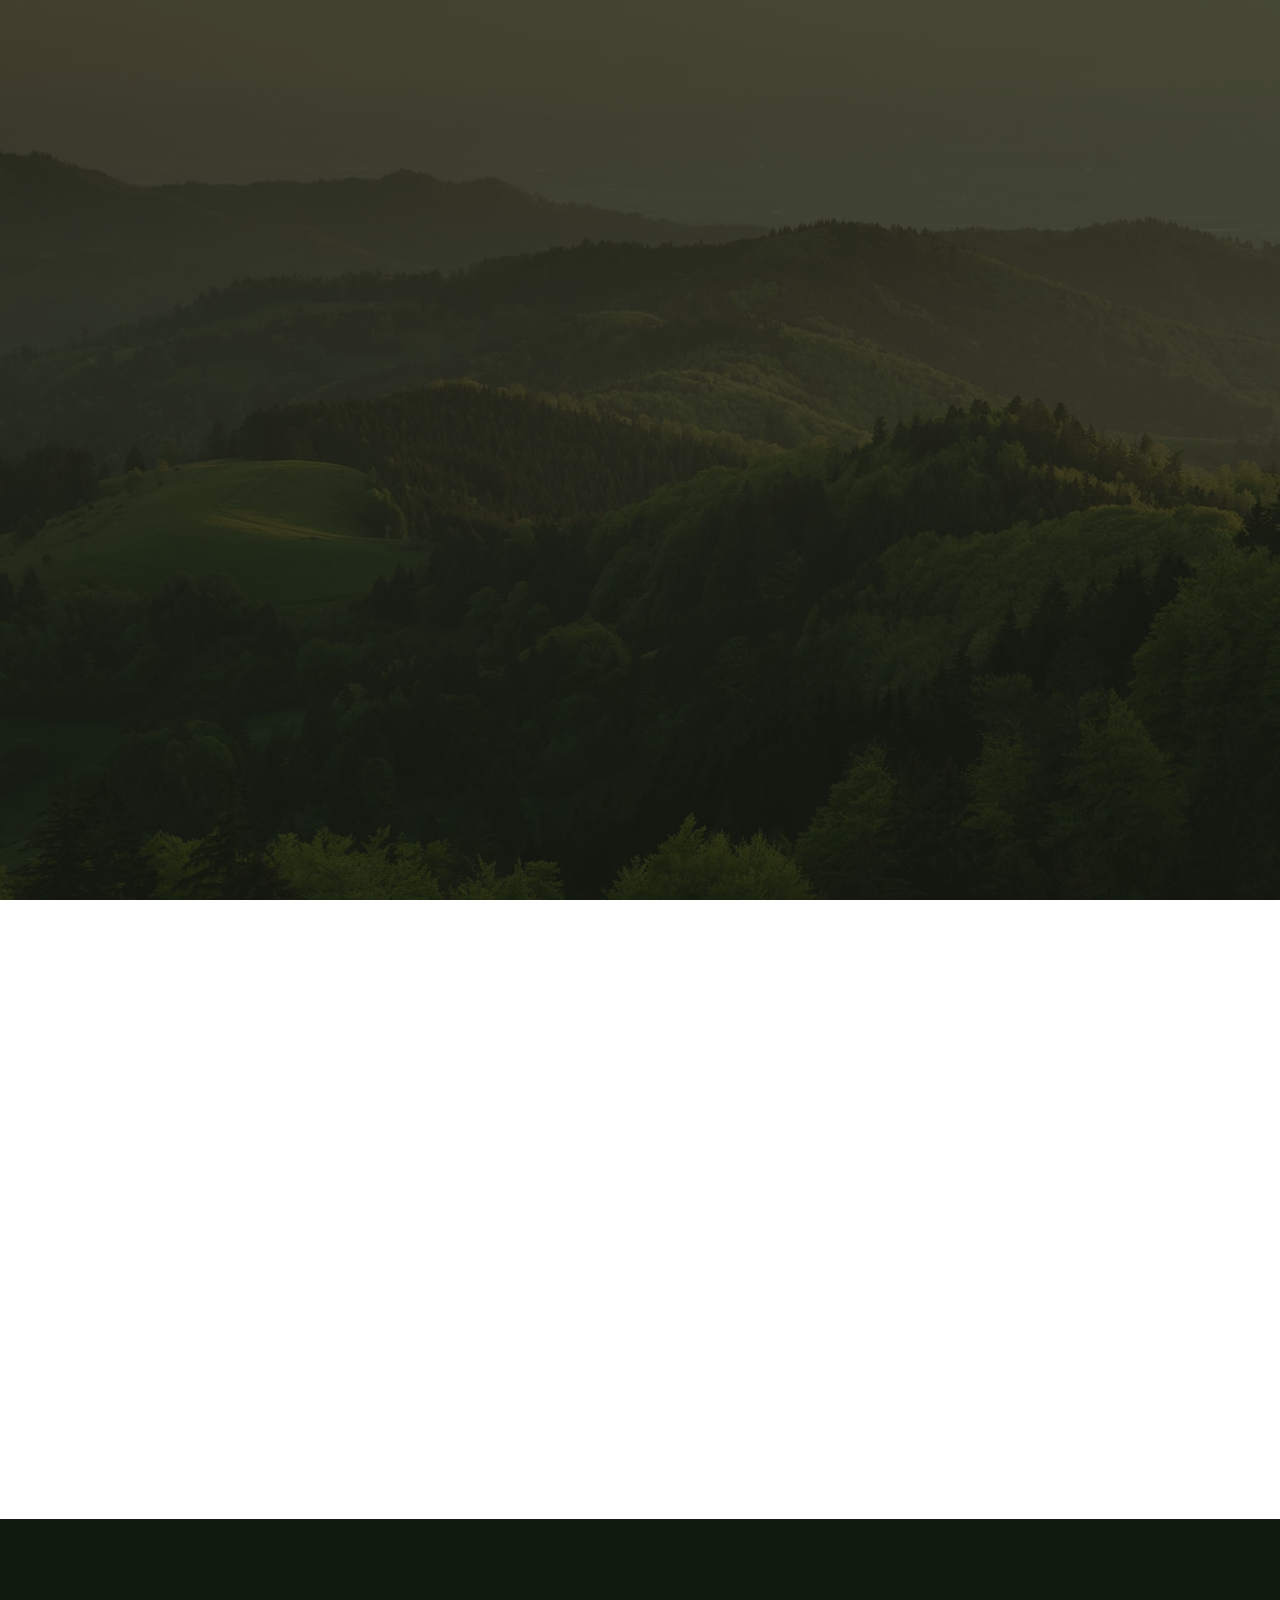
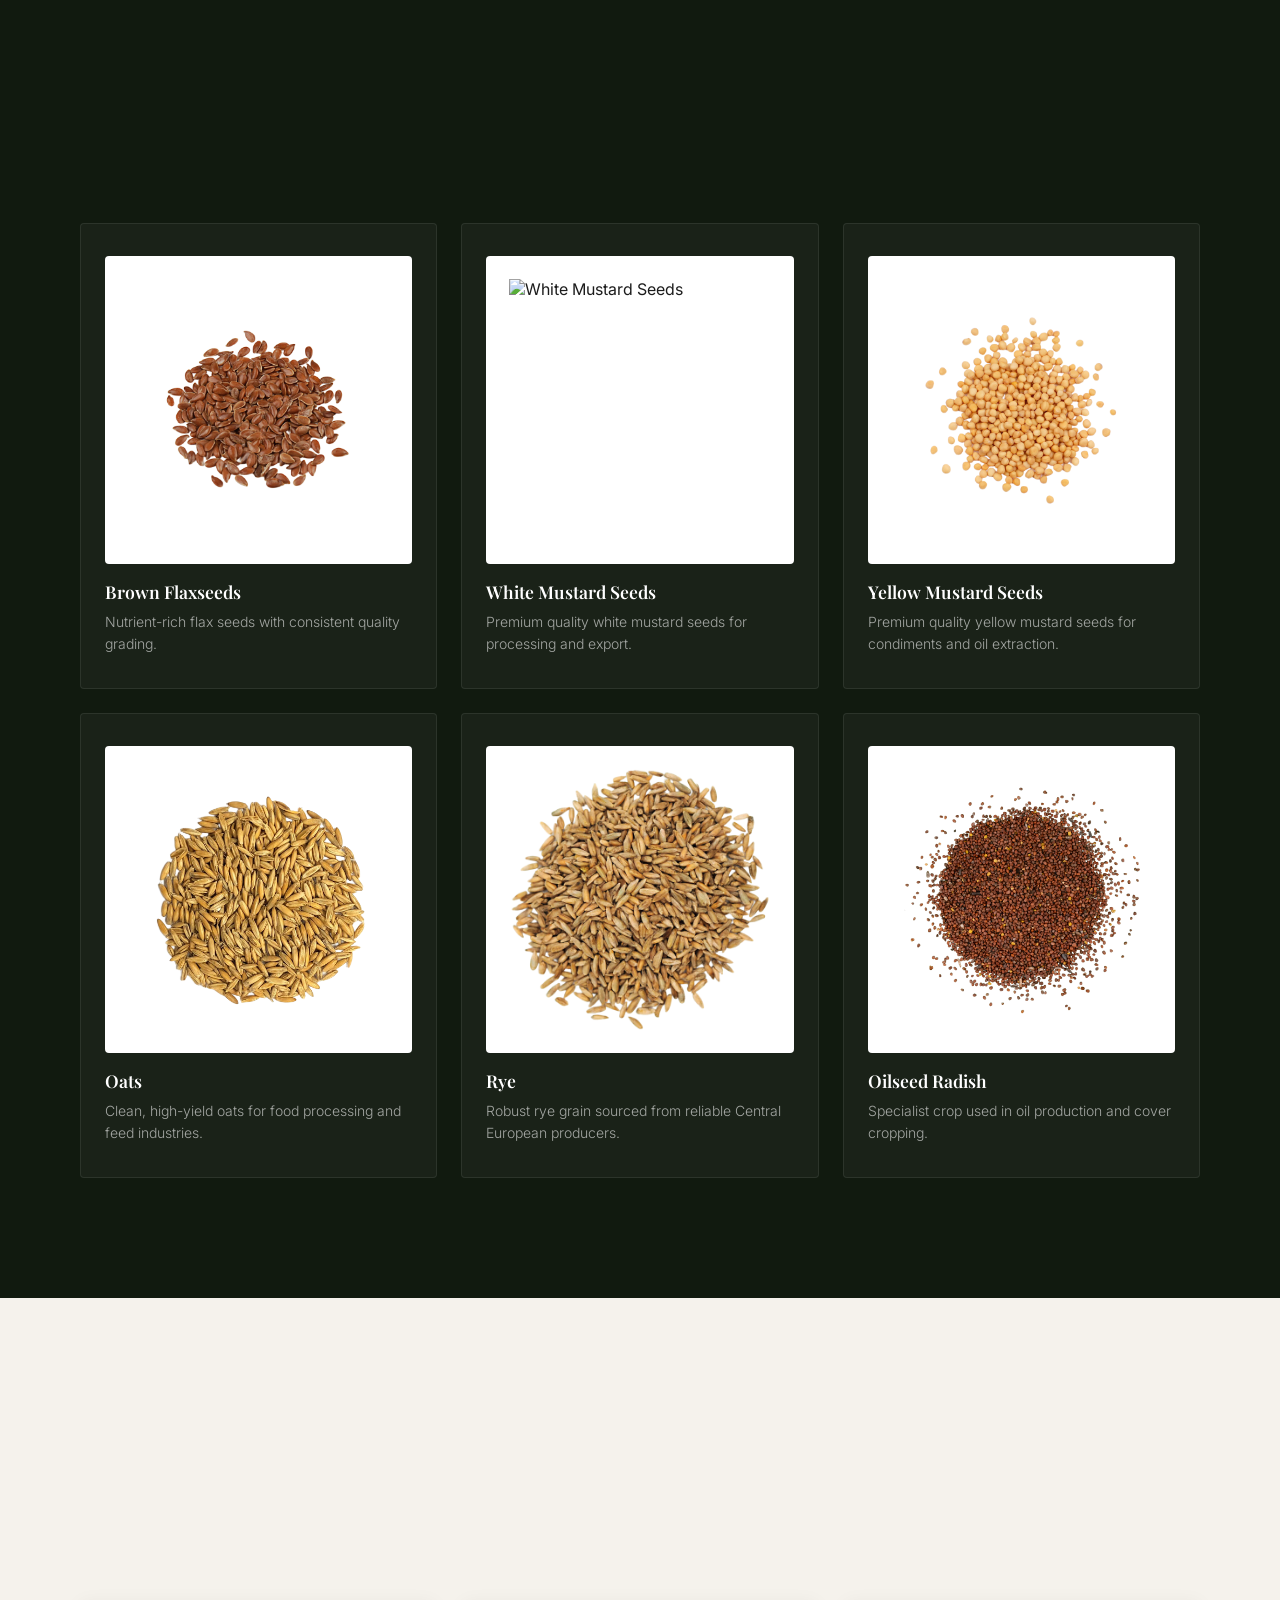
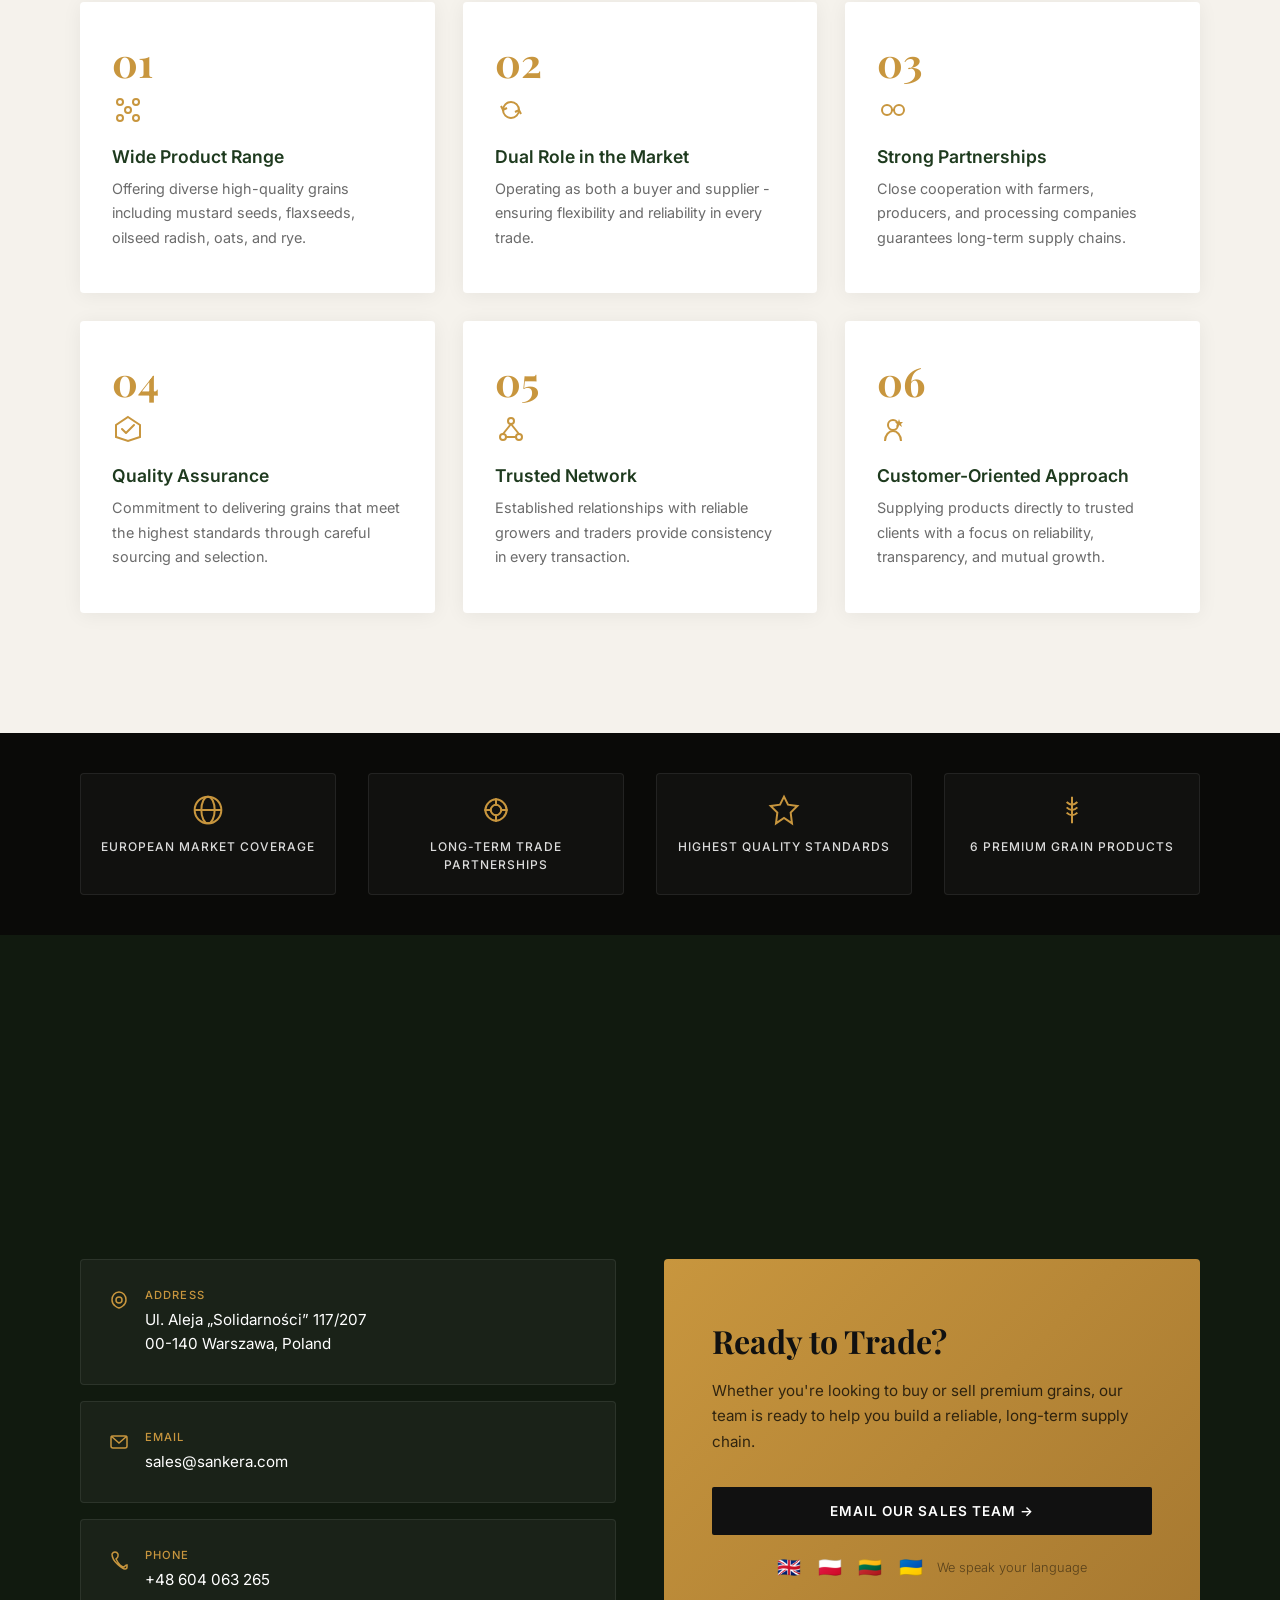
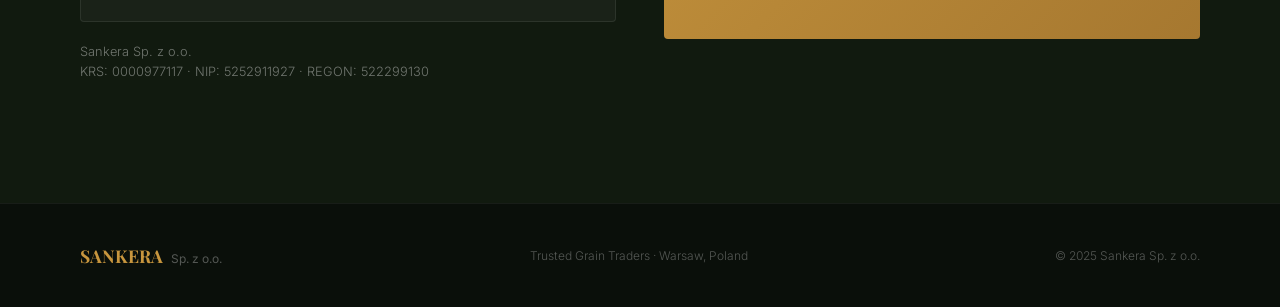
==== en/index.html @ a5b7f779 "Add translations, language dropdown, premium animations, and mobile optimization - Add EN, LT, PL, U" ====
<!DOCTYPE html>
<html lang="en">
<head>
  <meta charset="UTF-8">
  <meta name="viewport" content="width=device-width, initial-scale=1.0">
  <title>SANKERA - Trusted Grain Traders | Warsaw, Poland</title>
  <meta name="description" content="Sankera Sp. z o.o. - Specialists in high-quality grain trade, connecting trusted farmers, producers, and processing companies across Europe.">
  <link rel="preconnect" href="https://fonts.googleapis.com">
  <link rel="preconnect" href="https://fonts.gstatic.com" crossorigin>
  <link href="https://fonts.googleapis.com/css2?family=Playfair+Display:wght@400;600;700&family=Inter:wght@300;400;500;600&display=swap" rel="stylesheet">

  <style>
    :root {
      --primary: #1E3A1E;
      --accent: #C8963E;
      --accent-light: #E8B96A;
      --bg: #F5F2EC;
      --bg-dark: #111A0F;
      --text: #1C1C1C;
      --text-light: #6B6B6B;
      --white: #FFFFFF;
    }

    * { box-sizing: border-box; margin: 0; padding: 0; }
    html { scroll-behavior: smooth; scrollbar-width: none; }

    ::-webkit-scrollbar { display: none; }

    body {
      font-family: 'Inter', sans-serif;
      background: var(--bg);
      color: var(--text);
      overflow-x: hidden;
    }

    .container {
      max-width: 1200px;
      margin: 0 auto;
      padding: 0 40px;
    }

    a { text-decoration: none; color: inherit; }
    img { max-width: 100%; display: block; }

    /* ═══════════ NAV ═══════════ */
    .nav {
      position: fixed;
      top: 0;
      left: 0;
      width: 100%;
      z-index: 1000;
      padding: 24px 0;
      transition: all 0.5s cubic-bezier(0.4, 0, 0.2, 1);
    }

    .nav::after {
      content: '';
      position: absolute;
      bottom: 0;
      left: 50%;
      transform: translateX(-50%);
      width: 0;
      height: 1px;
      background: linear-gradient(90deg, transparent, var(--accent), transparent);
      transition: width 0.5s ease;
    }

    .nav.scrolled {
      background: rgba(10, 15, 10, 0.92);
      backdrop-filter: blur(20px);
      -webkit-backdrop-filter: blur(20px);
      padding: 16px 0;
      box-shadow: 0 4px 30px rgba(0, 0, 0, 0.2);
    }

    .nav.scrolled::after {
      width: 100%;
    }

    .nav .container {
      display: flex;
      align-items: center;
      justify-content: space-between;
    }

    .nav-right {
      display: flex;
      align-items: center;
      gap: 0;
    }

    .nav-logo {
      font-family: 'Playfair Display', serif;
      font-size: 1.5rem;
      color: var(--accent);
      font-weight: 700;
      letter-spacing: 0.05em;
      position: relative;
      display: flex;
      align-items: center;
      gap: 12px;
    }

    .nav-logo::before {
      content: '';
      display: block;
      width: 28px;
      height: 1px;
      background: var(--accent);
      opacity: 0.5;
    }

    .nav-logo::after {
      content: '';
      display: block;
      width: 28px;
      height: 1px;
      background: var(--accent);
      opacity: 0.5;
    }

    .nav-tag {
      font-family: 'Inter', sans-serif;
      font-size: 0.55rem;
      font-weight: 500;
      text-transform: uppercase;
      letter-spacing: 0.15em;
      color: rgba(255,255,255,0.3);
      border: 1px solid rgba(255,255,255,0.1);
      padding: 3px 8px;
      border-radius: 2px;
      margin-left: -4px;
    }

    .nav-links {
      display: flex;
      gap: 8px;
      list-style: none;
      align-items: center;
    }

    .nav-links li {
      position: relative;
    }

    .nav-links li:not(:last-child)::after {
      content: '';
      position: absolute;
      right: -4px;
      top: 50%;
      transform: translateY(-50%);
      width: 1px;
      height: 12px;
      background: rgba(255,255,255,0.12);
    }

    .nav-links a {
      color: rgba(255,255,255,0.75);
      font-family: 'Inter', sans-serif;
      font-weight: 400;
      font-size: 0.75rem;
      text-transform: uppercase;
      letter-spacing: 0.12em;
      position: relative;
      transition: all 0.3s ease;
      padding: 8px 16px;
      border-radius: 2px;
    }

    .nav-links a:hover {
      color: var(--accent-light);
    }

    .nav-links a::after {
      content: '';
      position: absolute;
      bottom: 4px;
      left: 50%;
      transform: translateX(-50%);
      width: 0;
      height: 1px;
      background: var(--accent);
      transition: width 0.3s ease;
    }

    .nav-links a:hover::after {
      width: 50%;
    }

    .lang-dropdown-mobile {
      display: none;
    }

    .lang-dropdown {
      position: relative;
      margin-left: 16px;
    }

    .lang-dropdown-btn {
      font-family: 'Inter', sans-serif;
      font-size: 0.65rem;
      font-weight: 600;
      color: var(--accent);
      text-transform: uppercase;
      letter-spacing: 0.08em;
      background: rgba(200,150,62,0.1);
      border: 1px solid rgba(200,150,62,0.2);
      padding: 5px 10px;
      border-radius: 3px;
      cursor: pointer;
      display: flex;
      align-items: center;
      gap: 6px;
      transition: all 0.3s ease;
    }

    .lang-dropdown-btn:hover {
      background: rgba(200,150,62,0.18);
      border-color: rgba(200,150,62,0.35);
    }

    .lang-dropdown-btn svg {
      width: 10px;
      height: 10px;
      transition: transform 0.3s ease;
    }

    .lang-dropdown.open .lang-dropdown-btn svg {
      transform: rotate(180deg);
    }

    .lang-dropdown-menu {
      position: absolute;
      top: calc(100% + 8px);
      right: 0;
      background: rgba(17, 26, 15, 0.96);
      backdrop-filter: blur(16px);
      border: 1px solid rgba(255,255,255,0.1);
      border-radius: 4px;
      padding: 4px 0;
      min-width: 100%;
      opacity: 0;
      visibility: hidden;
      transform: translateY(-4px);
      transition: all 0.25s ease;
      z-index: 1100;
      box-shadow: 0 8px 24px rgba(0,0,0,0.3);
    }

    .lang-dropdown.open .lang-dropdown-menu {
      opacity: 1;
      visibility: visible;
      transform: translateY(0);
    }

    .lang-dropdown-menu a {
      display: block;
      font-family: 'Inter', sans-serif;
      font-size: 0.65rem;
      font-weight: 500;
      color: rgba(255,255,255,0.5);
      text-transform: uppercase;
      letter-spacing: 0.08em;
      padding: 7px 14px;
      transition: all 0.2s ease;
      text-decoration: none;
    }

    .lang-dropdown-menu a:hover {
      color: var(--accent-light);
      background: rgba(255,255,255,0.05);
    }

    .lang-dropdown-menu a.lang-active {
      color: var(--accent);
      font-weight: 600;
    }

    .hamburger {
      display: none;
      flex-direction: column;
      cursor: pointer;
      gap: 5px;
      z-index: 1001;
    }

    .hamburger span {
      width: 22px;
      height: 1.5px;
      background: var(--accent);
      transition: all 0.3s ease;
    }

    .hamburger-toggle { display: none; }

    /* ═══════════ HERO ═══════════ */
    .hero {
      width: 100%;
      min-height: 100vh;
      background: linear-gradient(rgba(17, 26, 15, 0.53), rgba(17, 26, 15, 0.53)), url('../public/Mountains.jpg') center center / cover no-repeat;
      display: flex;
      align-items: center;
      justify-content: center;
      text-align: center;
      position: relative;
      overflow: hidden;
    }

    .hero-overlay {
      position: absolute;
      inset: 0;
      background: rgba(17, 26, 15, 0.53);
      z-index: 1;
      pointer-events: none;
    }

    .hero-content {
      position: relative;
      z-index: 2;
      padding: 0 20px;
    }

    .hero-label {
      font-family: 'Inter', sans-serif;
      text-transform: uppercase;
      color: var(--accent);
      letter-spacing: 0.2em;
      font-size: 0.75rem;
      font-weight: 500;
      margin-bottom: 24px;
    }

    .hero h1 {
      font-family: 'Playfair Display', serif;
      font-weight: 700;
      font-size: clamp(3.5rem, 8vw, 7rem);
      color: var(--white);
      line-height: 1.05;
      margin-bottom: 28px;
    }

    .hero h1 .accent { color: var(--accent); }

    .hero-sub {
      font-family: 'Inter', sans-serif;
      font-weight: 300;
      color: rgba(255,255,255,0.75);
      max-width: 520px;
      margin: 0 auto 44px;
      font-size: 1.05rem;
      line-height: 1.7;
    }

    .hero-buttons {
      display: flex;
      gap: 16px;
      justify-content: center;
      flex-wrap: wrap;
    }

    .btn-primary {
      background: var(--accent);
      color: #111;
      padding: 14px 36px;
      border-radius: 2px;
      font-family: 'Inter', sans-serif;
      font-weight: 600;
      text-transform: uppercase;
      letter-spacing: 0.1em;
      font-size: 0.8rem;
      border: none;
      cursor: pointer;
      transition: all 0.3s ease;
      display: inline-block;
    }

    .btn-primary:hover {
      background: var(--accent-light);
      transform: translateY(-2px);
    }

    .btn-secondary {
      border: 1px solid rgba(255,255,255,0.4);
      color: var(--white);
      padding: 14px 36px;
      border-radius: 2px;
      font-family: 'Inter', sans-serif;
      font-weight: 600;
      text-transform: uppercase;
      letter-spacing: 0.1em;
      font-size: 0.8rem;
      background: transparent;
      cursor: pointer;
      transition: all 0.3s ease;
      display: inline-block;
    }

    .btn-secondary:hover {
      border-color: var(--accent);
      color: var(--accent);
    }


    /* ═══════════ ABOUT ═══════════ */
    .about {
      background: #ffffff;
      padding: 120px 0;
      position: relative;
    }

    .about::before {
      content: '';
      position: absolute;
      inset: 0;
      background-image: url("data:image/svg+xml,%3Csvg xmlns='http://www.w3.org/2000/svg' width='50' height='50'%3E%3Cline x1='50' y1='0' x2='50' y2='50' stroke='%23e0e0e0' stroke-width='1' shape-rendering='crispEdges'/%3E%3Cline x1='0' y1='50' x2='50' y2='50' stroke='%23e0e0e0' stroke-width='1' shape-rendering='crispEdges'/%3E%3C/svg%3E");
      background-size: 50px 50px;
      opacity: 0.65;
      -webkit-mask-image: radial-gradient(ellipse at center, black 20%, transparent 70%);
      mask-image: radial-gradient(ellipse at center, black 20%, transparent 70%);
    }

    .about .container {
      position: relative;
      z-index: 1;
    }

    .about-grid {
      display: grid;
      grid-template-columns: 1fr;
      gap: 80px;
      align-items: center;
    }

    .section-label {
      font-family: 'Inter', sans-serif;
      text-transform: uppercase;
      color: var(--accent);
      letter-spacing: 0.15em;
      font-size: 0.75rem;
      font-weight: 500;
      margin-bottom: 16px;
    }

    .about-left h2 {
      font-family: 'Playfair Display', serif;
      font-weight: 600;
      color: var(--primary);
      font-size: clamp(2rem, 4vw, 3rem);
      line-height: 1.2;
      margin-bottom: 24px;
    }

    .about-left p {
      font-family: 'Inter', sans-serif;
      font-weight: 400;
      color: var(--text-light);
      line-height: 1.8;
      font-size: 0.95rem;
      margin-bottom: 16px;
    }

    .about-stats {
      display: flex;
      gap: 40px;
      margin-top: 36px;
      padding-top: 36px;
      border-top: none;
    }

    .stat-box .stat-number {
      font-family: 'Playfair Display', serif;
      font-weight: 700;
      color: var(--accent);
      font-size: 2.2rem;
      line-height: 1;
    }

    .stat-box .stat-label {
      font-family: 'Inter', sans-serif;
      font-size: 0.8rem;
      color: var(--text-light);
      margin-top: 6px;
    }

    .gmp-badge {
      position: absolute;
      bottom: 30px;
      right: 30px;
      z-index: 1;
    }

    .gmp-badge img {
      width: 80px;
      height: auto;
      opacity: 0.85;
    }

    /* ═══════════ PRODUCTS ═══════════ */
    .products {
      background: var(--bg-dark);
      padding: 120px 0;
    }

    .section-header {
      text-align: center;
      margin-bottom: 64px;
    }

    .section-header h2 {
      font-family: 'Playfair Display', serif;
      font-weight: 600;
      color: var(--white);
      font-size: clamp(2rem, 4vw, 3rem);
      margin-bottom: 16px;
    }

    .section-header p {
      font-family: 'Inter', sans-serif;
      font-weight: 300;
      color: rgba(255,255,255,0.6);
      font-size: 1rem;
      max-width: 480px;
      margin: 0 auto;
    }

    .products-grid {
      display: grid;
      grid-template-columns: repeat(3, 1fr);
      gap: 24px;
    }

    .product-card {
      background: rgba(255,255,255,0.04);
      border: 1px solid rgba(255,255,255,0.08);
      border-radius: 4px;
      padding: 32px 24px;
      transition: all 0.3s ease;
    }

    .product-card:hover {
      background: rgba(200,150,62,0.08);
      border-color: rgba(200,150,62,0.3);
      transform: translateY(-4px);
    }

    .product-image {
      width: 100%;
      aspect-ratio: 1/1;
      border-radius: 4px;
      overflow: hidden;
      display: flex;
      align-items: center;
      justify-content: center;
      background: #ffffff;
      position: relative;
    }

    .product-image::before {
      content: '';
      position: absolute;
      inset: 0;
      background-image: url("data:image/svg+xml,%3Csvg xmlns='http://www.w3.org/2000/svg' width='50' height='50'%3E%3Cline x1='50' y1='0' x2='50' y2='50' stroke='%23e0e0e0' stroke-width='1' shape-rendering='crispEdges'/%3E%3Cline x1='0' y1='50' x2='50' y2='50' stroke='%23e0e0e0' stroke-width='1' shape-rendering='crispEdges'/%3E%3C/svg%3E");
      background-size: 50px 50px;
      -webkit-mask-image: radial-gradient(ellipse at center, black 50%, transparent 85%);
      mask-image: radial-gradient(ellipse at center, black 50%, transparent 85%);
    }

    .product-image img {
      width: 85%;
      height: 85%;
      object-fit: contain;
      position: relative;
      z-index: 1;
    }

    .product-card h3 {
      font-family: 'Playfair Display', serif;
      font-weight: 600;
      color: var(--white);
      font-size: 1.1rem;
      margin-top: 16px;
      margin-bottom: 8px;
    }

    .product-card p {
      font-family: 'Inter', sans-serif;
      font-weight: 300;
      color: rgba(255,255,255,0.6);
      font-size: 0.875rem;
      line-height: 1.6;
    }

    .product-card { cursor: pointer; }

    /* ═══════════ PRODUCT MODAL ═══════════ */
    .product-modal-overlay {
      position: fixed;
      inset: 0;
      background: rgba(0,0,0,0.7);
      backdrop-filter: blur(8px);
      -webkit-backdrop-filter: blur(8px);
      z-index: 2000;
      display: flex;
      align-items: center;
      justify-content: center;
      opacity: 0;
      pointer-events: none;
      transition: opacity 0.35s ease;
      padding: 24px;
    }

    .product-modal-overlay.active {
      opacity: 1;
      pointer-events: all;
    }

    .product-modal {
      background: var(--bg-dark);
      border: 1px solid rgba(255,255,255,0.1);
      border-radius: 8px;
      max-width: 640px;
      width: 100%;
      max-height: 85vh;
      overflow-y: auto;
      transform: translateY(30px) scale(0.97);
      transition: transform 0.35s ease;
      position: relative;
    }

    .product-modal-overlay.active .product-modal {
      transform: translateY(0) scale(1);
    }

    .product-modal-close {
      position: absolute;
      top: 20px;
      right: 20px;
      width: 36px;
      height: 36px;
      background: rgba(255,255,255,0.08);
      border: 1px solid rgba(255,255,255,0.12);
      border-radius: 50%;
      cursor: pointer;
      display: flex;
      align-items: center;
      justify-content: center;
      transition: all 0.3s ease;
      z-index: 1;
    }

    .product-modal-close:hover {
      background: rgba(255,255,255,0.15);
    }

    .product-modal-close svg {
      width: 16px;
      height: 16px;
      stroke: rgba(255,255,255,0.6);
    }

    .product-modal-image {
      width: 100%;
      aspect-ratio: 16/9;
      background: #ffffff;
      border-radius: 8px 8px 0 0;
      display: flex;
      align-items: center;
      justify-content: center;
      overflow: hidden;
      position: relative;
    }

    .product-modal-image::before {
      content: '';
      position: absolute;
      inset: 0;
      background-image: url("data:image/svg+xml,%3Csvg xmlns='http://www.w3.org/2000/svg' width='50' height='50'%3E%3Cline x1='50' y1='0' x2='50' y2='50' stroke='%23e0e0e0' stroke-width='1' shape-rendering='crispEdges'/%3E%3Cline x1='0' y1='50' x2='50' y2='50' stroke='%23e0e0e0' stroke-width='1' shape-rendering='crispEdges'/%3E%3C/svg%3E");
      background-size: 50px 50px;
      -webkit-mask-image: radial-gradient(ellipse at center, black 50%, transparent 85%);
      mask-image: radial-gradient(ellipse at center, black 50%, transparent 85%);
    }

    .product-modal-image img {
      max-width: 70%;
      max-height: 90%;
      object-fit: contain;
      position: relative;
      z-index: 1;
    }

    .product-modal-body {
      padding: 40px;
    }

    .product-modal-body .section-label {
      margin-bottom: 8px;
    }

    .product-modal-body h2 {
      font-family: 'Playfair Display', serif;
      font-weight: 700;
      color: var(--white);
      font-size: 1.8rem;
      margin-bottom: 20px;
    }

    .product-modal-body .modal-desc {
      font-family: 'Inter', sans-serif;
      font-weight: 300;
      color: rgba(255,255,255,0.7);
      font-size: 0.95rem;
      line-height: 1.8;
      margin-bottom: 28px;
    }

    .product-modal-details {
      display: grid;
      grid-template-columns: 1fr 1fr;
      gap: 16px;
    }

    .modal-detail-item {
      background: rgba(255,255,255,0.04);
      border: 1px solid rgba(255,255,255,0.06);
      border-radius: 4px;
      padding: 16px 20px;
    }

    .modal-detail-item .detail-label {
      font-family: 'Inter', sans-serif;
      font-weight: 500;
      text-transform: uppercase;
      font-size: 0.65rem;
      letter-spacing: 0.12em;
      color: var(--accent);
      margin-bottom: 4px;
    }

    .modal-detail-item .detail-value {
      font-family: 'Inter', sans-serif;
      font-weight: 400;
      color: rgba(255,255,255,0.8);
      font-size: 0.85rem;
    }

    .product-modal-cta {
      margin-top: 28px;
      padding-top: 28px;
      border-top: 1px solid rgba(255,255,255,0.08);
      display: flex;
      align-items: center;
      gap: 16px;
    }

    .product-modal-cta a {
      display: inline-block;
      background: var(--accent);
      color: #111;
      padding: 12px 28px;
      border-radius: 2px;
      font-family: 'Inter', sans-serif;
      font-weight: 600;
      font-size: 0.8rem;
      text-transform: uppercase;
      letter-spacing: 0.08em;
      transition: all 0.3s ease;
    }

    .product-modal-cta a:hover {
      background: var(--accent-light);
    }

    .product-modal-cta span {
      font-family: 'Inter', sans-serif;
      font-weight: 300;
      color: rgba(255,255,255,0.4);
      font-size: 0.8rem;
    }

    @media (max-width: 768px) {
      .product-modal-body { padding: 28px; }
      .product-modal-details { grid-template-columns: 1fr; }
    }

    /* ═══════════ STRENGTHS ═══════════ */
    .strengths {
      background: var(--bg);
      padding: 120px 0;
    }

    .strengths .section-header h2 {
      color: var(--primary);
    }

    .strengths .section-header p {
      color: var(--text-light);
    }

    .strengths-grid {
      display: grid;
      grid-template-columns: repeat(3, 1fr);
      gap: 28px;
    }

    .strength-card {
      background: var(--white);
      border-radius: 4px;
      padding: 40px 32px;
      box-shadow: 0 2px 20px rgba(0,0,0,0.06);
      transition: all 0.3s ease;
      border-bottom: 3px solid transparent;
    }

    .strength-card:hover {
      transform: translateY(-4px);
      box-shadow: 0 12px 40px rgba(0,0,0,0.12);
      border-bottom-color: var(--accent);
    }

    .strength-number {
      font-family: 'Playfair Display', serif;
      font-weight: 700;
      font-size: 2.5rem;
      color: var(--accent);
      line-height: 1;
    }

    .strength-icon {
      margin-top: 12px;
      color: var(--accent);
    }

    .strength-icon svg {
      width: 32px;
      height: 32px;
    }

    .strength-card h3 {
      font-family: 'Inter', sans-serif;
      font-weight: 600;
      color: var(--primary);
      font-size: 1.1rem;
      margin-top: 16px;
      margin-bottom: 10px;
    }

    .strength-card p {
      font-family: 'Inter', sans-serif;
      font-weight: 400;
      color: var(--text-light);
      font-size: 0.9rem;
      line-height: 1.7;
    }

    /* ═══════════ TRUST BAR ═══════════ */
    .trust-bar {
      background: #0a0a08;
      padding: 40px 0;
      position: relative;
      overflow: hidden;
    }

    .trust-bar::before {
      content: '';
      position: absolute;
      inset: 0;
      background-image: url("data:image/svg+xml,%3Csvg xmlns='http://www.w3.org/2000/svg' width='50' height='50'%3E%3Cline x1='50' y1='0' x2='50' y2='50' stroke='%23ffffff' stroke-width='1' shape-rendering='crispEdges'/%3E%3Cline x1='0' y1='50' x2='50' y2='50' stroke='%23ffffff' stroke-width='1' shape-rendering='crispEdges'/%3E%3C/svg%3E");
      background-size: 50px 50px;
      opacity: 0.06;
      -webkit-mask-image: radial-gradient(ellipse at center, black 30%, transparent 80%);
      mask-image: radial-gradient(ellipse at center, black 30%, transparent 80%);
    }

    .trust-items {
      display: grid;
      grid-template-columns: repeat(4, 1fr);
      gap: 32px;
      position: relative;
      z-index: 1;
    }

    .trust-item {
      display: flex;
      flex-direction: column;
      align-items: center;
      gap: 12px;
      padding: 20px 16px;
      border: 1px solid rgba(255,255,255,0.08);
      border-radius: 4px;
      background: rgba(255,255,255,0.03);
      transition: all 0.3s ease;
    }

    .trust-item:hover {
      border-color: rgba(200,150,62,0.3);
      background: rgba(200,150,62,0.05);
    }

    .trust-item svg {
      width: 32px;
      height: 32px;
      color: var(--accent);
      flex-shrink: 0;
    }

    .trust-item span {
      font-family: 'Inter', sans-serif;
      font-weight: 500;
      color: rgba(255,255,255,0.85);
      text-transform: uppercase;
      letter-spacing: 0.08em;
      font-size: 0.75rem;
      text-align: center;
      line-height: 1.5;
    }

    /* ═══════════ CONTACT ═══════════ */
    .contact {
      background: var(--bg-dark);
      padding: 120px 0;
    }

    .contact .section-header {
      margin-bottom: 64px;
    }

    .contact-grid {
      display: grid;
      grid-template-columns: 1fr 1fr;
      gap: 48px;
      align-items: start;
    }

    .contact-cards {
      display: flex;
      flex-direction: column;
      gap: 16px;
    }

    .contact-card {
      background: rgba(255,255,255,0.04);
      border: 1px solid rgba(255,255,255,0.08);
      border-radius: 4px;
      padding: 28px;
      display: flex;
      align-items: flex-start;
      gap: 16px;
      text-decoration: none;
      cursor: pointer;
      transition: all 0.3s ease;
    }

    .contact-card:hover {
      border-color: rgba(200,150,62,0.3);
      background: rgba(200,150,62,0.05);
    }

    .contact-card svg {
      width: 20px;
      height: 20px;
      color: var(--accent);
      flex-shrink: 0;
      margin-top: 2px;
    }

    .contact-card-content .contact-label {
      font-family: 'Inter', sans-serif;
      font-weight: 500;
      text-transform: uppercase;
      color: var(--accent);
      font-size: 0.7rem;
      letter-spacing: 0.1em;
      margin-bottom: 6px;
    }

    .contact-card-content .contact-value {
      font-family: 'Inter', sans-serif;
      font-weight: 400;
      color: var(--white);
      font-size: 0.95rem;
      line-height: 1.6;
    }

    .contact-card-content a {
      color: var(--white);
      transition: color 0.3s ease;
    }

    .contact-card-content a:hover {
      color: var(--accent-light);
    }

    .company-details {
      margin-top: 20px;
      font-family: 'Inter', sans-serif;
      font-weight: 300;
      font-size: 0.8rem;
      color: rgba(255,255,255,0.4);
      line-height: 1.6;
    }

    .contact-cta {
      background: linear-gradient(135deg, var(--accent), #A67830);
      border-radius: 4px;
      padding: 60px 48px;
    }

    .contact-cta h3 {
      font-family: 'Playfair Display', serif;
      font-weight: 700;
      color: #111;
      font-size: 2rem;
      margin-bottom: 16px;
    }

    .contact-cta > p {
      font-family: 'Inter', sans-serif;
      font-weight: 400;
      color: rgba(0,0,0,0.75);
      font-size: 0.95rem;
      line-height: 1.7;
      margin-bottom: 32px;
    }

    .btn-email {
      display: block;
      width: 100%;
      background: #111;
      color: var(--white);
      padding: 16px 32px;
      border-radius: 2px;
      font-family: 'Inter', sans-serif;
      font-weight: 600;
      font-size: 0.85rem;
      text-align: center;
      text-transform: uppercase;
      letter-spacing: 0.08em;
      transition: background 0.3s ease;
    }

    .btn-email:hover {
      background: #222;
    }

    .language-row {
      display: flex;
      align-items: center;
      gap: 8px;
      margin-top: 20px;
      justify-content: center;
    }

    .language-row .flags {
      font-size: 1.2rem;
      letter-spacing: 0.3em;
    }

    .language-row span:last-child {
      font-family: 'Inter', sans-serif;
      font-weight: 300;
      font-size: 0.8rem;
      color: rgba(0,0,0,0.5);
    }

    /* ═══════════ FOOTER ═══════════ */
    .footer {
      background: #0A0F0A;
      padding: 40px 0;
      border-top: 1px solid rgba(255,255,255,0.06);
    }

    .footer .container {
      display: flex;
      align-items: center;
      justify-content: space-between;
    }

    .footer-left {
      display: flex;
      align-items: baseline;
      gap: 8px;
    }

    .footer-left .logo {
      font-family: 'Playfair Display', serif;
      color: var(--accent);
      font-weight: 700;
      font-size: 1.1rem;
    }

    .footer-left .suffix {
      font-family: 'Inter', sans-serif;
      color: rgba(255,255,255,0.3);
      font-size: 0.75rem;
    }

    .footer-center {
      font-family: 'Inter', sans-serif;
      font-weight: 300;
      color: rgba(255,255,255,0.3);
      font-size: 0.75rem;
    }

    .footer-right {
      font-family: 'Inter', sans-serif;
      font-weight: 300;
      color: rgba(255,255,255,0.3);
      font-size: 0.75rem;
    }

    /* ═══════════ RESPONSIVE ═══════════ */
    @media (max-width: 1024px) {
      .products-grid {
        grid-template-columns: repeat(2, 1fr);
      }
      .strengths-grid {
        grid-template-columns: repeat(2, 1fr);
      }
    }

    @media (max-width: 768px) {
      .container { padding: 0 20px; }

      /* NAV MOBILE */
      .hamburger { display: flex; order: 3; }
      .nav-tag { display: none; }

      .nav .container {
        padding: 0 20px;
      }

      .nav-right {
        flex: 1;
        justify-content: flex-end;
        order: 2;
      }

      /* Hide dropdown in header on mobile, show inside menu */
      .nav-right > .lang-dropdown {
        display: none;
      }

      .nav-links .lang-dropdown-mobile {
        display: flex;
        gap: 8px;
        padding-top: 20px;
        margin-top: 12px;
        border-top: 1px solid rgba(255,255,255,0.1);
      }

      .nav-links .lang-dropdown-mobile a {
        font-family: 'Inter', sans-serif;
        font-size: 0.75rem;
        font-weight: 500;
        color: rgba(255,255,255,0.4);
        padding: 6px 10px;
        border-radius: 3px;
        text-transform: uppercase;
        letter-spacing: 0.08em;
        transition: all 0.3s ease;
      }

      .nav-links .lang-dropdown-mobile a:hover {
        color: var(--accent-light);
      }

      .nav-links .lang-dropdown-mobile a.lang-active {
        color: var(--accent);
        background: rgba(200,150,62,0.1);
        font-weight: 600;
      }

      .nav-links {
        position: fixed;
        top: 0;
        right: -100%;
        width: 280px;
        height: 100vh;
        background: rgba(17, 26, 15, 0.98);
        backdrop-filter: blur(16px);
        flex-direction: column;
        padding: 100px 40px 40px;
        gap: 28px;
        transition: right 0.4s ease;
        z-index: 1000;
      }

      .nav-links a {
        font-size: 0.9rem;
        padding: 12px 0;
      }

      .hamburger-toggle:checked ~ .nav-right .nav-links {
        right: 0;
      }

      .hamburger-toggle:checked ~ .hamburger span:nth-child(1) {
        transform: rotate(45deg) translate(5px, 5px);
      }
      .hamburger-toggle:checked ~ .hamburger span:nth-child(2) {
        opacity: 0;
      }
      .hamburger-toggle:checked ~ .hamburger span:nth-child(3) {
        transform: rotate(-45deg) translate(5px, -5px);
      }

      /* HERO MOBILE */
      .hero { min-height: 100svh; }
      .hero h1 { font-size: clamp(2.2rem, 10vw, 3.5rem); margin-bottom: 20px; }
      .hero-label { font-size: 0.65rem; letter-spacing: 0.15em; margin-bottom: 16px; }
      .hero-sub { font-size: 0.9rem; max-width: 90%; margin-bottom: 32px; line-height: 1.6; }
      .hero-content { padding: 0 16px; }
      .hero-buttons { flex-direction: column; align-items: center; gap: 12px; }
      .btn-primary, .btn-secondary { width: 100%; max-width: 280px; text-align: center; padding: 14px 28px; }

      /* ABOUT MOBILE */
      .about { padding: 64px 0; }
      .about-grid {
        grid-template-columns: 1fr;
        gap: 32px;
      }
      .about-left h2 { font-size: 1.8rem; margin-bottom: 16px; }
      .about-left p { font-size: 0.9rem; }
      .about-stats {
        gap: 20px;
        flex-wrap: wrap;
        margin-top: 24px;
        padding-top: 24px;
      }
      .stat-box .stat-number { font-size: 1.8rem; }
      .stat-box .stat-label { font-size: 0.7rem; }
      .gmp-badge { position: relative; bottom: auto; right: auto; margin-top: 24px; }
      .gmp-badge img { width: 60px; }

      /* PRODUCTS MOBILE */
      .products { padding: 64px 0; }
      .section-header { margin-bottom: 40px; }
      .section-header h2 { font-size: 1.8rem; }
      .section-header p { font-size: 0.9rem; }
      .products-grid {
        grid-template-columns: repeat(2, 1fr);
        gap: 12px;
      }
      .product-card { padding: 16px 12px; }
      .product-card h3 { font-size: 0.9rem; margin-top: 12px; margin-bottom: 4px; }
      .product-card p { font-size: 0.78rem; line-height: 1.5; }

      /* PRODUCT MODAL MOBILE */
      .product-modal-content {
        width: 95%;
        max-height: 90vh;
        margin: 5vh auto;
      }
      .product-modal-image { aspect-ratio: 4/3; }
      .product-modal-image img { max-width: 80%; }
      .product-modal-body { padding: 24px 20px; }
      .product-modal-body h2 { font-size: 1.4rem; margin-bottom: 12px; }
      .product-modal-body .modal-desc { font-size: 0.85rem; line-height: 1.7; margin-bottom: 20px; }
      .product-modal-details { grid-template-columns: 1fr; gap: 10px; }
      .modal-detail-item { padding: 12px 16px; }
      .product-modal-close { top: 12px; right: 12px; width: 32px; height: 32px; }

      /* STRENGTHS MOBILE */
      .strengths { padding: 64px 0; }
      .strengths-grid {
        grid-template-columns: 1fr;
        gap: 16px;
      }
      .strength-card { padding: 28px 24px; }
      .strength-number { font-size: 2rem; }
      .strength-card h3 { font-size: 1rem; }
      .strength-card p { font-size: 0.85rem; }

      /* TRUST BAR MOBILE */
      .trust-items {
        grid-template-columns: repeat(2, 1fr);
        gap: 12px;
      }
      .trust-item { padding: 16px 12px; }
      .trust-number { font-size: 1.4rem; }
      .trust-item span { font-size: 0.65rem; }

      /* CONTACT MOBILE */
      .contact { padding: 64px 0; }
      .contact-grid {
        grid-template-columns: 1fr;
        gap: 32px;
      }
      .contact-card { padding: 20px; gap: 12px; }
      .contact-card-content .contact-value { font-size: 0.88rem; }
      .contact-cta {
        padding: 32px 24px;
        border-radius: 8px;
      }
      .contact-cta h3 { font-size: 1.3rem; }
      .contact-cta p { font-size: 0.85rem; }

      /* FOOTER MOBILE */
      .footer .container {
        flex-direction: column;
        gap: 12px;
        text-align: center;
      }
    }

    /* Extra small phones */
    @media (max-width: 380px) {
      .container { padding: 0 16px; }
      .hero h1 { font-size: 2rem; }
      .hero-sub { font-size: 0.82rem; }
      .products-grid { grid-template-columns: 1fr; }
      .trust-items { grid-template-columns: 1fr; }
      .about-stats { flex-direction: column; align-items: flex-start; gap: 16px; }
    }

    /* ═══════════ ANIMATIONS ═══════════ */
    .hero-label,
    .hero-line-1,
    .hero-line-2,
    .hero-sub,
    .hero-buttons {
      opacity: 0;
    }

    .nav {
      transform: translateY(-100%);
      opacity: 0;
    }

    .section-label,
    .section-header h2,
    .section-header p,
    .about-left p,
    .about-left h2,
    .stat-box,
    .gmp-badge {
      opacity: 0;
    }

    .section-label {
      position: relative;
    }

    .stat-number {
      display: inline-block;
    }

    .hero {
      will-change: transform;
    }

    .product-card {
      transition: transform 0.4s cubic-bezier(0.23, 1, 0.32, 1), box-shadow 0.4s cubic-bezier(0.23, 1, 0.32, 1);
    }

    @keyframes lineGrow {
      from { transform: scaleX(0); }
      to { transform: scaleX(1); }
    }

    @keyframes subtleFloat {
      0%, 100% { transform: translateY(0); }
      50% { transform: translateY(-6px); }
    }

    .gmp-badge.animated {
      animation: subtleFloat 4s ease-in-out infinite;
    }
  </style>
</head>
<body>

  <!-- SVG Noise Filter -->
  <svg style="position:absolute;width:0;height:0">
    <defs>
      <filter id="noiseFilter">
        <feTurbulence type="fractalNoise" baseFrequency="0.65" numOctaves="3" stitchTiles="stitch"/>
        <feColorMatrix type="saturate" values="0"/>
      </filter>
    </defs>
  </svg>

  <!-- ═══════════ NAV ═══════════ -->
  <nav class="nav" id="nav">
    <div class="container">
      <a href="#" class="nav-logo">SANKERA</a>
      <input type="checkbox" id="hamburger-toggle" class="hamburger-toggle" aria-label="Toggle menu">
      <label for="hamburger-toggle" class="hamburger">
        <span></span>
        <span></span>
        <span></span>
      </label>
      <div class="nav-right">
        <ul class="nav-links">
          <li><a href="#about">About</a></li>
          <li><a href="#products">Products</a></li>
          <li><a href="#strengths">Strengths</a></li>
          <li><a href="#contact">Contact</a></li>
          <div class="lang-dropdown-mobile">
            <a href="/en" class="lang-active">EN</a>
            <a href="/lt">LT</a>
            <a href="/pl">PL</a>
            <a href="/ua">UA</a>
          </div>
        </ul>
        <div class="lang-dropdown" id="langDropdown">
          <button class="lang-dropdown-btn" onclick="document.getElementById('langDropdown').classList.toggle('open')">
            EN <svg viewBox="0 0 10 6" fill="none"><path d="M1 1l4 4 4-4" stroke="currentColor" stroke-width="1.5" stroke-linecap="round" stroke-linejoin="round"/></svg>
          </button>
          <div class="lang-dropdown-menu">
            <a href="/en" class="lang-active">English</a>
            <a href="/lt">Lietuvių</a>
            <a href="/pl">Polski</a>
            <a href="/ua">Українська</a>
          </div>
        </div>
      </div>
    </div>
  </nav>

  <!-- ═══════════ HERO ═══════════ -->
  <section class="hero" id="hero">
    <div class="hero-overlay"></div>
    <div class="hero-content">
      <p class="hero-label">EST. Warsaw &middot; Grain Trading</p>
      <h1>
        <span class="hero-line-1">Trusted Grain</span><br>
        <span class="hero-line-2"><span class="accent">Traders</span></span>
      </h1>
      <p class="hero-sub">Specialists in high-quality grain trade - connecting trusted farmers, producers, and processing companies across Europe.</p>
      <div class="hero-buttons">
        <a href="#contact" class="btn-primary">Get In Touch</a>
        <a href="#products" class="btn-secondary">Our Products &darr;</a>
      </div>
    </div>
  </section>

  <!-- ═══════════ ABOUT ═══════════ -->
  <section class="about" id="about">
    <div class="container">
      <div class="about-grid">
        <div class="about-left">
          <p class="section-label">About Sankera</p>
          <h2>Where Quality Meets Reliability</h2>
          <p>We specialize in the trade of high-quality grains, serving as both a buyer and supplier. Our core products include white and yellow mustard seeds, brown flaxseeds, oilseed radish, oats, and rye.</p>
          <p>We work closely with farmers, producers, and processing companies to ensure a consistent supply of grains that meet the highest quality standards. Whether sourcing from trusted growers or supplying directly to clients - reliability is at our core.</p>
          <div class="about-stats">
            <div class="stat-box">
              <div class="stat-number">6</div>
              <div class="stat-label">Grain Types</div>
            </div>
            <div class="stat-box">
              <div class="stat-number">4</div>
              <div class="stat-label">Languages Spoken</div>
            </div>
            <div class="stat-box">
              <div class="stat-number">EU</div>
              <div class="stat-label">Market Coverage</div>
            </div>
          </div>
          <div class="gmp-badge">
            <img src="../public/GMP.png" alt="GMP Certification">
          </div>
        </div>
      </div>
    </div>
  </section>

  <!-- ═══════════ PRODUCTS ═══════════ -->
  <section class="products" id="products">
    <div class="container">
      <div class="section-header">
        <p class="section-label">What We Trade</p>
        <h2>Our Product Range</h2>
        <p>High-quality grains sourced from trusted European growers</p>
      </div>
      <div class="products-grid">
        <div class="product-card">
          <div class="product-image">
            <img src="../public/Flaxseed.png" alt="Brown Flaxseeds">
          </div>
          <h3>Brown Flaxseeds</h3>
          <p>Nutrient-rich flax seeds with consistent quality grading.</p>
        </div>
        <div class="product-card">
          <div class="product-image">
            <img src="../public/White mustard.png" alt="White Mustard Seeds">
          </div>
          <h3>White Mustard Seeds</h3>
          <p>Premium quality white mustard seeds for processing and export.</p>
        </div>
        <div class="product-card">
          <div class="product-image">
            <img src="../public/Yellow mustard.png" alt="Yellow Mustard Seeds">
          </div>
          <h3>Yellow Mustard Seeds</h3>
          <p>Premium quality yellow mustard seeds for condiments and oil extraction.</p>
        </div>
        <div class="product-card">
          <div class="product-image">
            <img src="../public/Oats.png" alt="Oats">
          </div>
          <h3>Oats</h3>
          <p>Clean, high-yield oats for food processing and feed industries.</p>
        </div>
        <div class="product-card">
          <div class="product-image">
            <img src="../public/Rye.png" alt="Rye">
          </div>
          <h3>Rye</h3>
          <p>Robust rye grain sourced from reliable Central European producers.</p>
        </div>
        <div class="product-card">
          <div class="product-image">
            <img src="../public/oilseed radish.png" alt="Oilseed Radish">
          </div>
          <h3>Oilseed Radish</h3>
          <p>Specialist crop used in oil production and cover cropping.</p>
        </div>
      </div>
    </div>
  </section>

  <!-- ═══════════ STRENGTHS ═══════════ -->
  <section class="strengths" id="strengths">
    <div class="container">
      <div class="section-header">
        <p class="section-label">Why Choose Us</p>
        <h2>The Sankera Difference</h2>
        <p style="max-width:600px;margin:0 auto">What sets us apart in the European grain trading market</p>
      </div>
      <div class="strengths-grid">
        <div class="strength-card">
          <div class="strength-number">01</div>
          <div class="strength-icon">
            <svg viewBox="0 0 32 32" fill="none" stroke="currentColor" stroke-width="2">
              <circle cx="8" cy="8" r="3"/><circle cx="24" cy="8" r="3"/><circle cx="8" cy="24" r="3"/><circle cx="24" cy="24" r="3"/><circle cx="16" cy="16" r="3"/>
            </svg>
          </div>
          <h3>Wide Product Range</h3>
          <p>Offering diverse high-quality grains including mustard seeds, flaxseeds, oilseed radish, oats, and rye.</p>
        </div>
        <div class="strength-card">
          <div class="strength-number">02</div>
          <div class="strength-icon">
            <svg viewBox="0 0 32 32" fill="none" stroke="currentColor" stroke-width="2">
              <path d="M8 16 A8 8 0 0 1 24 16"/><path d="M24 16 A8 8 0 0 1 8 16"/>
              <polyline points="6 12 8 16 12 14"/><polyline points="26 20 24 16 20 18"/>
            </svg>
          </div>
          <h3>Dual Role in the Market</h3>
          <p>Operating as both a buyer and supplier - ensuring flexibility and reliability in every trade.</p>
        </div>
        <div class="strength-card">
          <div class="strength-number">03</div>
          <div class="strength-icon">
            <svg viewBox="0 0 32 32" fill="none" stroke="currentColor" stroke-width="2">
              <circle cx="10" cy="16" r="5"/><circle cx="22" cy="16" r="5"/><line x1="15" y1="16" x2="17" y2="16"/>
            </svg>
          </div>
          <h3>Strong Partnerships</h3>
          <p>Close cooperation with farmers, producers, and processing companies guarantees long-term supply chains.</p>
        </div>
        <div class="strength-card">
          <div class="strength-number">04</div>
          <div class="strength-icon">
            <svg viewBox="0 0 32 32" fill="none" stroke="currentColor" stroke-width="2">
              <path d="M16 4 L28 12 V24 L16 28 L4 24 V12 Z"/>
              <polyline points="10 16 14 20 22 12" stroke-linecap="round" stroke-linejoin="round"/>
            </svg>
          </div>
          <h3>Quality Assurance</h3>
          <p>Commitment to delivering grains that meet the highest standards through careful sourcing and selection.</p>
        </div>
        <div class="strength-card">
          <div class="strength-number">05</div>
          <div class="strength-icon">
            <svg viewBox="0 0 32 32" fill="none" stroke="currentColor" stroke-width="2">
              <circle cx="16" cy="8" r="3"/><circle cx="8" cy="24" r="3"/><circle cx="24" cy="24" r="3"/>
              <line x1="16" y1="11" x2="8" y2="21"/><line x1="16" y1="11" x2="24" y2="21"/><line x1="11" y1="24" x2="21" y2="24"/>
            </svg>
          </div>
          <h3>Trusted Network</h3>
          <p>Established relationships with reliable growers and traders provide consistency in every transaction.</p>
        </div>
        <div class="strength-card">
          <div class="strength-number">06</div>
          <div class="strength-icon">
            <svg viewBox="0 0 32 32" fill="none" stroke="currentColor" stroke-width="2">
              <circle cx="16" cy="12" r="5"/>
              <path d="M8 28 C8 22 12 18 16 18 C20 18 24 22 24 28"/>
              <polygon points="22 6 23 9 26 9 24 11 25 14 22 12 19 14 20 11 18 9 21 9" fill="currentColor" stroke="none"/>
            </svg>
          </div>
          <h3>Customer-Oriented Approach</h3>
          <p>Supplying products directly to trusted clients with a focus on reliability, transparency, and mutual growth.</p>
        </div>
      </div>
    </div>
  </section>

  <!-- ═══════════ TRUST BAR ═══════════ -->
  <section class="trust-bar">
    <div class="container">
      <div class="trust-items">
        <div class="trust-item">
          <svg viewBox="0 0 24 24" fill="none" stroke="currentColor" stroke-width="1.5"><circle cx="12" cy="12" r="10"/><path d="M2 12h20"/><ellipse cx="12" cy="12" rx="5" ry="10"/></svg>
          <span>European Market Coverage</span>
        </div>
        <div class="trust-item">
          <svg viewBox="0 0 24 24" fill="none" stroke="currentColor" stroke-width="1.5"><path d="M12 4 C8 4 4 8 4 12 L8 12 C8 10 10 8 12 8 V4Z"/><path d="M12 4 C16 4 20 8 20 12 L16 12 C16 10 14 8 12 8 V4Z"/><path d="M4 12 C4 16 8 20 12 20 V16 C10 16 8 14 8 12 H4Z"/><path d="M20 12 C20 16 16 20 12 20 V16 C14 16 16 14 16 12 H20Z"/></svg>
          <span>Long-Term Trade Partnerships</span>
        </div>
        <div class="trust-item">
          <svg viewBox="0 0 24 24" fill="none" stroke="currentColor" stroke-width="1.5"><path d="M12 2 L15 8 L22 9 L17 14 L18 22 L12 18 L6 22 L7 14 L2 9 L9 8 Z"/></svg>
          <span>Highest Quality Standards</span>
        </div>
        <div class="trust-item">
          <svg viewBox="0 0 24 24" fill="none" stroke="currentColor" stroke-width="1.5"><line x1="12" y1="2" x2="12" y2="22"/><path d="M8 6 Q12 10 16 6"/><path d="M8 10 Q12 14 16 10"/><path d="M8 14 Q12 18 16 14"/></svg>
          <span>6 Premium Grain Products</span>
        </div>
      </div>
    </div>
  </section>

  <!-- ═══════════ CONTACT ═══════════ -->
  <section class="contact" id="contact">
    <div class="container">
      <div class="section-header">
        <p class="section-label">Get In Touch</p>
        <h2>Let's Build a Partnership</h2>
        <p style="max-width:560px;margin:0 auto">Our team speaks English, Polish, Lithuanian, and Ukrainian. Reach out to our sales team - we'll respond as soon as possible.</p>
      </div>
      <div class="contact-grid">
        <div>
          <div class="contact-cards">
            <a href="https://maps.google.com/?q=Aleja+Solidarności+117/207,+00-140+Warszawa,+Poland" target="_blank" rel="noopener" class="contact-card">
              <svg viewBox="0 0 20 20" fill="none" stroke="currentColor" stroke-width="1.5"><path d="M10 2 C6 2 3 5.5 3 10 C3 16 10 18 10 18 C10 18 17 16 17 10 C17 5.5 14 2 10 2Z"/><circle cx="10" cy="10" r="3"/></svg>
              <div class="contact-card-content">
                <div class="contact-label">Address</div>
                <div class="contact-value">Ul. Aleja &#8222;Solidarno&#347;ci&#8221; 117/207<br>00-140 Warszawa, Poland</div>
              </div>
            </a>
            <a href="mailto:sales@sankera.com" class="contact-card">
              <svg viewBox="0 0 20 20" fill="none" stroke="currentColor" stroke-width="1.5"><rect x="2" y="4" width="16" height="12" rx="2"/><polyline points="2 4 10 11 18 4"/></svg>
              <div class="contact-card-content">
                <div class="contact-label">Email</div>
                <div class="contact-value">sales@sankera.com</div>
              </div>
            </a>
            <a href="tel:+48604063265" class="contact-card">
              <svg viewBox="0 0 20 20" fill="none" stroke="currentColor" stroke-width="1.5"><path d="M3 4 C3 4 4 2 6 2 C8 2 9 4 9 4 L9 6 C9 6 9 7 8 8 L7 9 C7 9 9 13 11 15 C13 17 15 17 15 17 L16 16 C17 15 18 15 18 15 L18 17 C18 17 18 19 16 19 C14 19 3 12 3 4Z"/></svg>
              <div class="contact-card-content">
                <div class="contact-label">Phone</div>
                <div class="contact-value">+48 604 063 265</div>
              </div>
            </a>
          </div>
          <div class="company-details">
            Sankera Sp. z o.o.<br>
            KRS: 0000977117 &middot; NIP: 5252911927 &middot; REGON: 522299130
          </div>
        </div>
        <div class="contact-cta">
          <h3>Ready to Trade?</h3>
          <p>Whether you're looking to buy or sell premium grains, our team is ready to help you build a reliable, long-term supply chain.</p>
          <a href="mailto:sales@sankera.com" class="btn-email">Email Our Sales Team &rarr;</a>
          <div class="language-row">
            <span class="flags">&#127468;&#127463; &#127477;&#127473; &#127473;&#127481; &#127482;&#127462;</span>
            <span>We speak your language</span>
          </div>
        </div>
      </div>
    </div>
  </section>

  <!-- ═══════════ PRODUCT MODAL ═══════════ -->
  <div class="product-modal-overlay" id="productModal">
    <div class="product-modal">
      <button class="product-modal-close" id="modalClose">
        <svg viewBox="0 0 16 16" fill="none" stroke="currentColor" stroke-width="2" stroke-linecap="round"><line x1="3" y1="3" x2="13" y2="13"/><line x1="13" y1="3" x2="3" y2="13"/></svg>
      </button>
      <div class="product-modal-image" id="modalImage">
        <img src="" alt="">
      </div>
      <div class="product-modal-body">
        <p class="section-label" id="modalCategory"></p>
        <h2 id="modalTitle"></h2>
        <p class="modal-desc" id="modalDesc"></p>
        <div class="product-modal-details" id="modalDetails"></div>
        <div class="product-modal-cta">
          <a href="mailto:sales@sankera.com">Inquire Now &rarr;</a>
          <span>sales@sankera.com</span>
        </div>
      </div>
    </div>
  </div>

  <!-- ═══════════ FOOTER ═══════════ -->
  <footer class="footer">
    <div class="container">
      <div class="footer-left">
        <span class="logo">SANKERA</span>
        <span class="suffix">Sp. z o.o.</span>
      </div>
      <div class="footer-center">Trusted Grain Traders &middot; Warsaw, Poland</div>
      <div class="footer-right">&copy; 2025 Sankera Sp. z o.o.</div>
    </div>
  </footer>

  <!-- ═══════════ SCRIPTS ═══════════ -->
  <script src="https://cdnjs.cloudflare.com/ajax/libs/gsap/3.12.2/gsap.min.js"></script>
  <script src="https://cdnjs.cloudflare.com/ajax/libs/gsap/3.12.2/ScrollTrigger.min.js"></script>
  <script src="https://cdnjs.cloudflare.com/ajax/libs/gsap/3.12.2/ScrollToPlugin.min.js"></script>
  <script>
    gsap.registerPlugin(ScrollTrigger, ScrollToPlugin);

    // Nav scroll effect
    window.addEventListener('scroll', () => {
      document.getElementById('nav').classList.toggle('scrolled', window.scrollY > 60);
    });

    // Close lang dropdown on outside click
    document.addEventListener('click', e => {
      const dd = document.getElementById('langDropdown');
      if (!dd.contains(e.target)) dd.classList.remove('open');
    });

    // Close mobile menu on link click
    document.querySelectorAll('.nav-links a').forEach(link => {
      link.addEventListener('click', () => {
        document.getElementById('hamburger-toggle').checked = false;
      });
    });

    const smooth = 'power4.out';
    const snappy = 'expo.out';

    gsap.to('.nav', {
      y: 0, opacity: 1, duration: 1, ease: smooth, delay: 0.1
    });

    document.addEventListener('DOMContentLoaded', () => {
      const heroTl = gsap.timeline({ defaults: { ease: snappy } });
      heroTl
        .fromTo('.hero-overlay', { opacity: 0 }, { opacity: 1, duration: 1.5 }, 0)
        .fromTo('.hero-label', { y: 30, opacity: 0, letterSpacing: '0.3em' }, { y: 0, opacity: 1, letterSpacing: '0.15em', duration: 1 }, 0.5)
        .fromTo('.hero-line-1', { y: 60, opacity: 0 }, { y: 0, opacity: 1, duration: 1.1 }, 0.7)
        .fromTo('.hero-line-2', { y: 60, opacity: 0 }, { y: 0, opacity: 1, duration: 1.1 }, 0.9)
        .fromTo('.hero-sub', { y: 30, opacity: 0 }, { y: 0, opacity: 1, duration: 0.9 }, 1.2)
        .fromTo('.hero-buttons', { y: 20, opacity: 0, scale: 0.95 }, { y: 0, opacity: 1, scale: 1, duration: 0.8 }, 1.5);
    });

    gsap.to('.hero', {
      backgroundPositionY: '30%',
      ease: 'none',
      scrollTrigger: { trigger: '.hero', start: 'top top', end: 'bottom top', scrub: true }
    });

    function animateSectionHeader(trigger) {
      const tl = gsap.timeline({
        scrollTrigger: { trigger: trigger, start: 'top 78%', toggleActions: 'play none none none' }
      });
      tl.fromTo(trigger + ' .section-label', { x: -20, opacity: 0 }, { x: 0, opacity: 1, duration: 0.6, ease: smooth })
        .fromTo(trigger + ' .section-header h2', { y: 30, opacity: 0 }, { y: 0, opacity: 1, duration: 0.8, ease: smooth }, '-=0.3')
        .fromTo(trigger + ' .section-header p', { y: 20, opacity: 0 }, { y: 0, opacity: 1, duration: 0.7, ease: smooth }, '-=0.4');
      return tl;
    }

    const aboutTl = gsap.timeline({
      scrollTrigger: { trigger: '.about', start: 'top 75%', toggleActions: 'play none none none' }
    });
    aboutTl
      .fromTo('.about-left .section-label', { x: -20, opacity: 0 }, { x: 0, opacity: 1, duration: 0.6, ease: smooth })
      .fromTo('.about-left h2', { y: 30, opacity: 0, clipPath: 'inset(0 0 100% 0)' }, { y: 0, opacity: 1, clipPath: 'inset(0 0 0% 0)', duration: 0.9, ease: smooth }, '-=0.2')
      .fromTo('.about-left p:not(.section-label)', { y: 25, opacity: 0 }, { y: 0, opacity: 1, duration: 0.7, ease: smooth, stagger: 0.15 }, '-=0.4')
      .fromTo('.stat-box', { y: 30, opacity: 0, scale: 0.9 }, { y: 0, opacity: 1, scale: 1, duration: 0.6, ease: 'back.out(1.4)', stagger: 0.12 }, '-=0.3')
      .fromTo('.gmp-badge', { opacity: 0, scale: 0.8, rotation: -5 }, { opacity: 1, scale: 1, rotation: 0, duration: 0.8, ease: 'back.out(1.7)', onComplete: () => {
        document.querySelector('.gmp-badge')?.classList.add('animated');
      }}, '-=0.2');

    animateSectionHeader('.products');
    gsap.fromTo('.product-card', { y: 60, opacity: 0, scale: 0.92 }, {
      y: 0, opacity: 1, scale: 1, duration: 0.8, ease: 'back.out(1.2)', stagger: 0.08,
      scrollTrigger: { trigger: '.products-grid', start: 'top 78%', toggleActions: 'play none none none' }
    });

    animateSectionHeader('.strengths');
    document.querySelectorAll('.strength-card').forEach((card, i) => {
      const fromX = i % 2 === 0 ? -40 : 40;
      gsap.fromTo(card, { x: fromX, y: 30, opacity: 0 }, {
        x: 0, y: 0, opacity: 1, duration: 0.8, ease: smooth, delay: i * 0.1,
        scrollTrigger: { trigger: '.strengths-grid', start: 'top 78%', toggleActions: 'play none none none' }
      });
    });

    gsap.fromTo('.trust-item', { y: 30, opacity: 0 }, {
      y: 0, opacity: 1, duration: 0.6, ease: smooth, stagger: 0.12,
      scrollTrigger: { trigger: '.trust-bar', start: 'top 85%', toggleActions: 'play none none none' }
    });

    ScrollTrigger.create({
      trigger: '.trust-bar',
      start: 'top 85%',
      once: true,
      onEnter: () => {
        document.querySelectorAll('.trust-number').forEach(el => {
          const text = el.textContent;
          const match = text.match(/(\d+)/);
          if (match) {
            const target = parseInt(match[0]);
            const suffix = text.replace(match[0], '');
            gsap.fromTo(el, {}, {
              duration: 1.5,
              ease: 'power2.out',
              onUpdate: function() {
                const val = Math.round(this.progress() * target);
                el.textContent = val + suffix;
              }
            });
          }
        });
      }
    });

    animateSectionHeader('.contact');
    gsap.fromTo('.contact-card', { y: 40, opacity: 0, scale: 0.95 }, {
      y: 0, opacity: 1, scale: 1, duration: 0.7, ease: 'back.out(1.3)', stagger: 0.12,
      scrollTrigger: { trigger: '.contact-grid', start: 'top 78%', toggleActions: 'play none none none' }
    });

    gsap.fromTo('.contact-cta', { y: 50, opacity: 0, scale: 0.9 }, {
      y: 0, opacity: 1, scale: 1, duration: 1, ease: smooth,
      scrollTrigger: { trigger: '.contact-cta', start: 'top 85%', toggleActions: 'play none none none' }
    });

    gsap.fromTo('.footer', { opacity: 0 }, {
      opacity: 1, duration: 0.8, ease: smooth,
      scrollTrigger: { trigger: '.footer', start: 'top 95%', toggleActions: 'play none none none' }
    });

    document.querySelectorAll('a[href^="#"]').forEach(anchor => {
      anchor.addEventListener('click', function(e) {
        const target = document.querySelector(this.getAttribute('href'));
        if (target) {
          e.preventDefault();
          gsap.to(window, { duration: 0.15, scrollTo: { y: target, offsetY: 60 }, ease: 'power1.out' });
        }
      });
    });

    // Product modal data
    const productData = {
      'Brown Flaxseeds': {
        category: 'Oilseed',
        desc: 'Our brown flax seeds (linseed) are nutrient-rich and traded with consistent quality grading. Flax seeds are valued for their high omega-3 fatty acid content and are used extensively in health food production, bakery products, and industrial oil manufacturing. We ensure every batch meets strict quality parameters including moisture, purity, and oil content standards required by European processors.',
        details: [
          { label: 'Origin', value: 'Central Europe' },
          { label: 'Use Cases', value: 'Health foods, bakery, industrial oils' },
          { label: 'Key Nutrient', value: 'High Omega-3 content' },
          { label: 'Quality', value: 'Graded for purity & moisture' }
        ]
      },
      'White Mustard Seeds': {
        category: 'Oilseed',
        desc: 'Our premium white mustard seeds are carefully sourced from trusted European farms and undergo rigorous quality checks before trade. White mustard seeds are widely used in the food processing industry for condiment production, as well as in oil extraction and pharmaceutical applications. We supply both whole seeds and cleaned varieties, graded to meet international standards for purity, moisture content, and oil yield.',
        details: [
          { label: 'Origin', value: 'Central & Eastern Europe' },
          { label: 'Use Cases', value: 'Condiments, oil extraction, pharmaceuticals' },
          { label: 'Grades', value: 'Whole, cleaned, food-grade' },
          { label: 'Availability', value: 'Year-round supply' }
        ]
      },
      'Yellow Mustard Seeds': {
        category: 'Oilseed',
        desc: 'Our premium yellow mustard seeds are sourced from reliable European growers and selected for their strong flavor profile and high oil content. Yellow mustard seeds are essential in condiment manufacturing, spice blends, and oil extraction. Each batch is quality-tested for purity, moisture, and consistency to meet the demands of food processors and industrial buyers alike.',
        details: [
          { label: 'Origin', value: 'Central & Eastern Europe' },
          { label: 'Use Cases', value: 'Condiments, spice blends, oil extraction' },
          { label: 'Grades', value: 'Whole, cleaned, food-grade' },
          { label: 'Availability', value: 'Year-round supply' }
        ]
      },
      'Oats': {
        category: 'Cereal Grain',
        desc: 'Our clean, high-yield oats serve both the food processing and animal feed industries. Oats have seen growing demand driven by the health food market - used in cereals, oat milk production, granola, and bakery products. We also supply feed-grade oats for livestock nutrition. Every batch is tested for purity, moisture content, and beta-glucan levels to match the specifications of food manufacturers and feed producers across Europe.',
        details: [
          { label: 'Origin', value: 'Northern & Central Europe' },
          { label: 'Use Cases', value: 'Cereals, oat milk, feed' },
          { label: 'Quality', value: 'Tested for purity & beta-glucan' },
          { label: 'Grades', value: 'Food-grade & feed-grade' }
        ]
      },
      'Rye': {
        category: 'Cereal Grain',
        desc: 'We trade robust rye grain sourced from reliable Central European producers. Rye is a staple grain in European bread-making, particularly for traditional dark breads and crispbreads. It is also used in animal feed and in the production of rye whiskey and vodka. Our rye meets strict quality parameters for Hagberg falling number, protein content, and cleanliness - ensuring it is suitable for milling, baking, and distilling applications.',
        details: [
          { label: 'Origin', value: 'Central European producers' },
          { label: 'Use Cases', value: 'Bread-making, distilling, feed' },
          { label: 'Quality Tests', value: 'Hagberg, protein, purity' },
          { label: 'Tradition', value: 'European staple grain' }
        ]
      },
      'Oilseed Radish': {
        category: 'Specialist Crop',
        desc: 'Oilseed radish is a specialist crop primarily used in oil production and as a high-performance cover crop in sustainable agriculture. As a cover crop, it helps improve soil structure, suppress weeds, and reduce nitrogen leaching. The seeds are also pressed for oil used in biodiesel and industrial applications. We work with experienced growers to ensure consistent seed quality and germination rates for both agricultural and industrial buyers.',
        details: [
          { label: 'Origin', value: 'European specialist farms' },
          { label: 'Use Cases', value: 'Oil production, cover cropping' },
          { label: 'Agriculture', value: 'Soil improvement & weed control' },
          { label: 'Market', value: 'Industrial & agricultural' }
        ]
      }
    };

    // Product image mapping
    const productImages = {
      'Brown Flaxseeds': '../public/Flaxseed.png',
      'White Mustard Seeds': '../public/White mustard.png',
      'Yellow Mustard Seeds': '../public/Yellow mustard.png',
      'Oats': '../public/Oats.png',
      'Rye': '../public/Rye.png',
      'Oilseed Radish': '../public/oilseed radish.png'
    };

    // Product modal logic
    const modal = document.getElementById('productModal');
    const modalTitle = document.getElementById('modalTitle');
    const modalCategory = document.getElementById('modalCategory');
    const modalDesc = document.getElementById('modalDesc');
    const modalDetails = document.getElementById('modalDetails');
    const modalImage = document.getElementById('modalImage');

    document.querySelectorAll('.product-card').forEach(card => {
      card.addEventListener('click', () => {
        const name = card.querySelector('h3').textContent;
        const data = productData[name];
        if (!data) return;

        const img = modalImage.querySelector('img');
        img.src = productImages[name] || '';
        img.alt = name;

        modalTitle.textContent = name;
        modalCategory.textContent = data.category;
        modalDesc.textContent = data.desc;
        modalDetails.innerHTML = data.details.map(d =>
          `<div class="modal-detail-item"><div class="detail-label">${d.label}</div><div class="detail-value">${d.value}</div></div>`
        ).join('');

        modal.classList.add('active');
        document.body.style.overflow = 'hidden';
      });
    });

    function closeModal() {
      modal.classList.remove('active');
      document.body.style.overflow = '';
    }

    document.getElementById('modalClose').addEventListener('click', closeModal);
    modal.addEventListener('click', (e) => {
      if (e.target === modal) closeModal();
    });
    document.addEventListener('keydown', (e) => {
      if (e.key === 'Escape') closeModal();
    });
  </script>
</body>
</html>
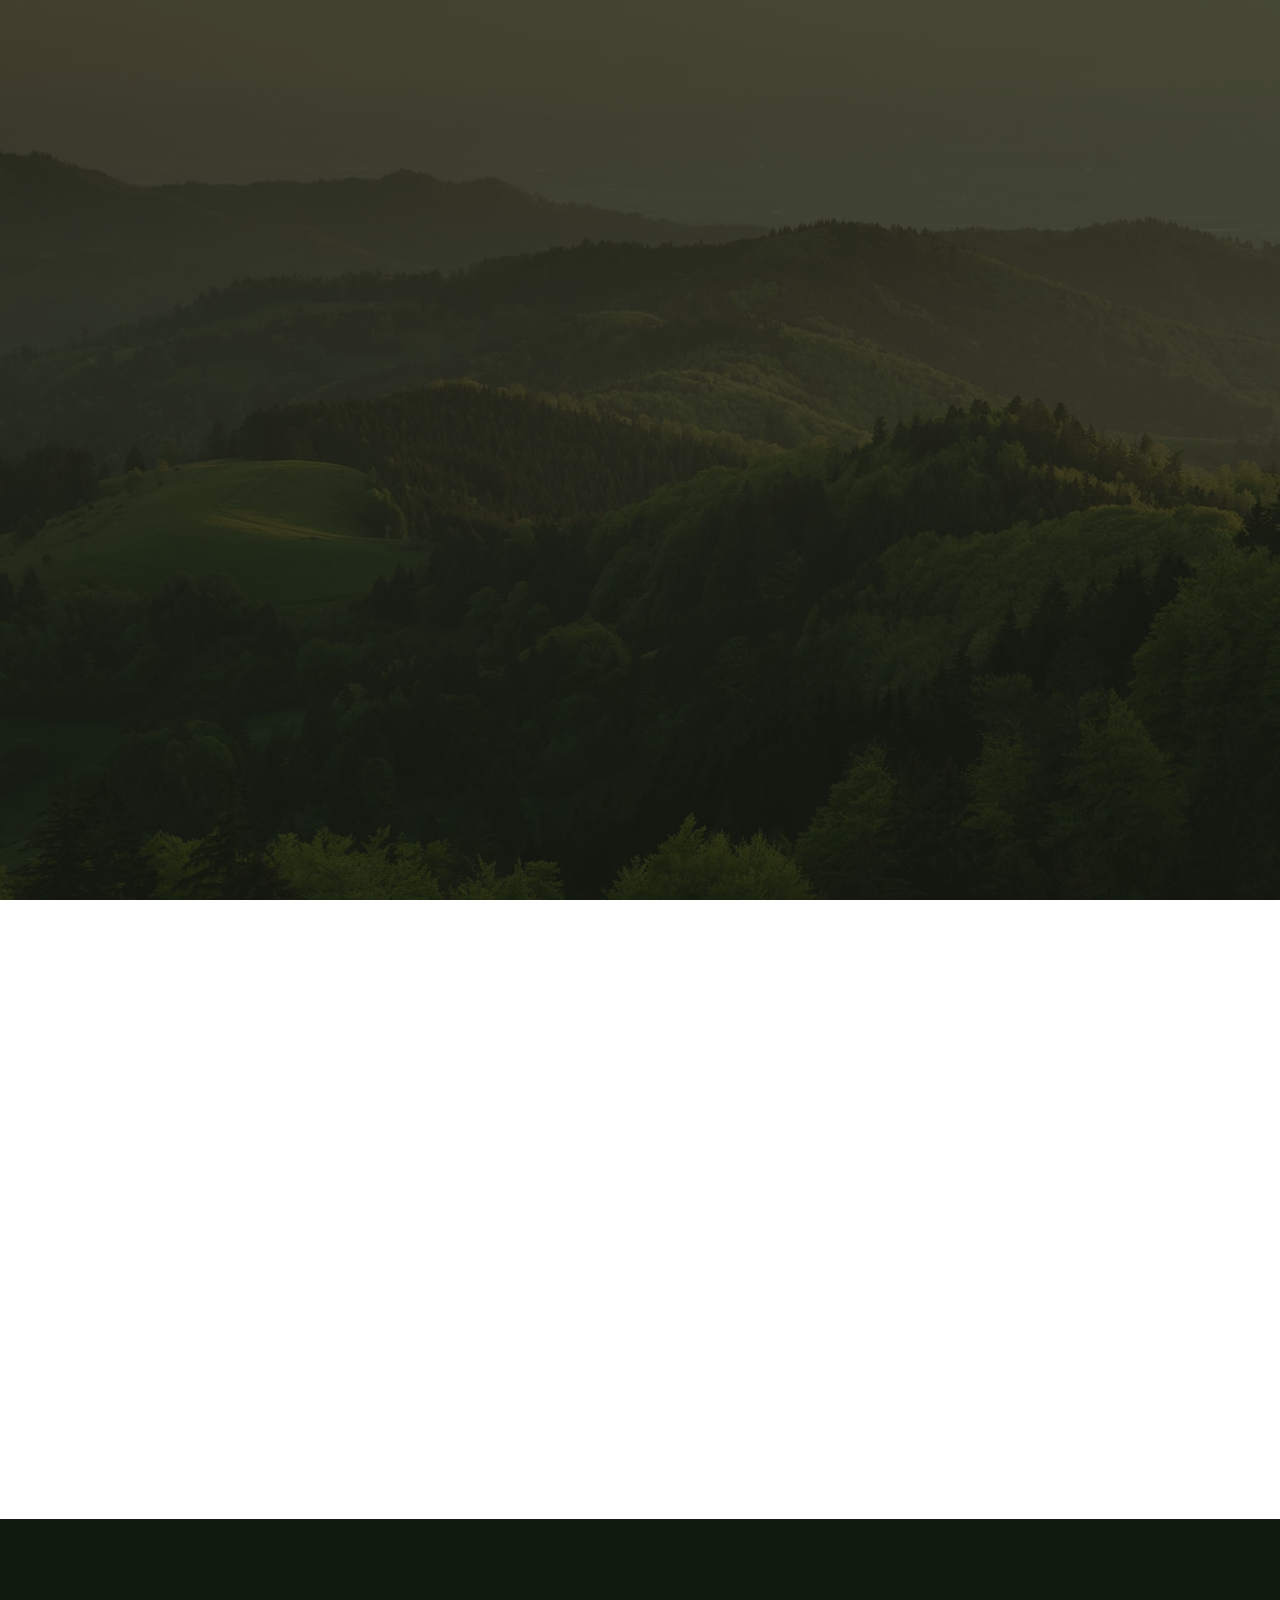
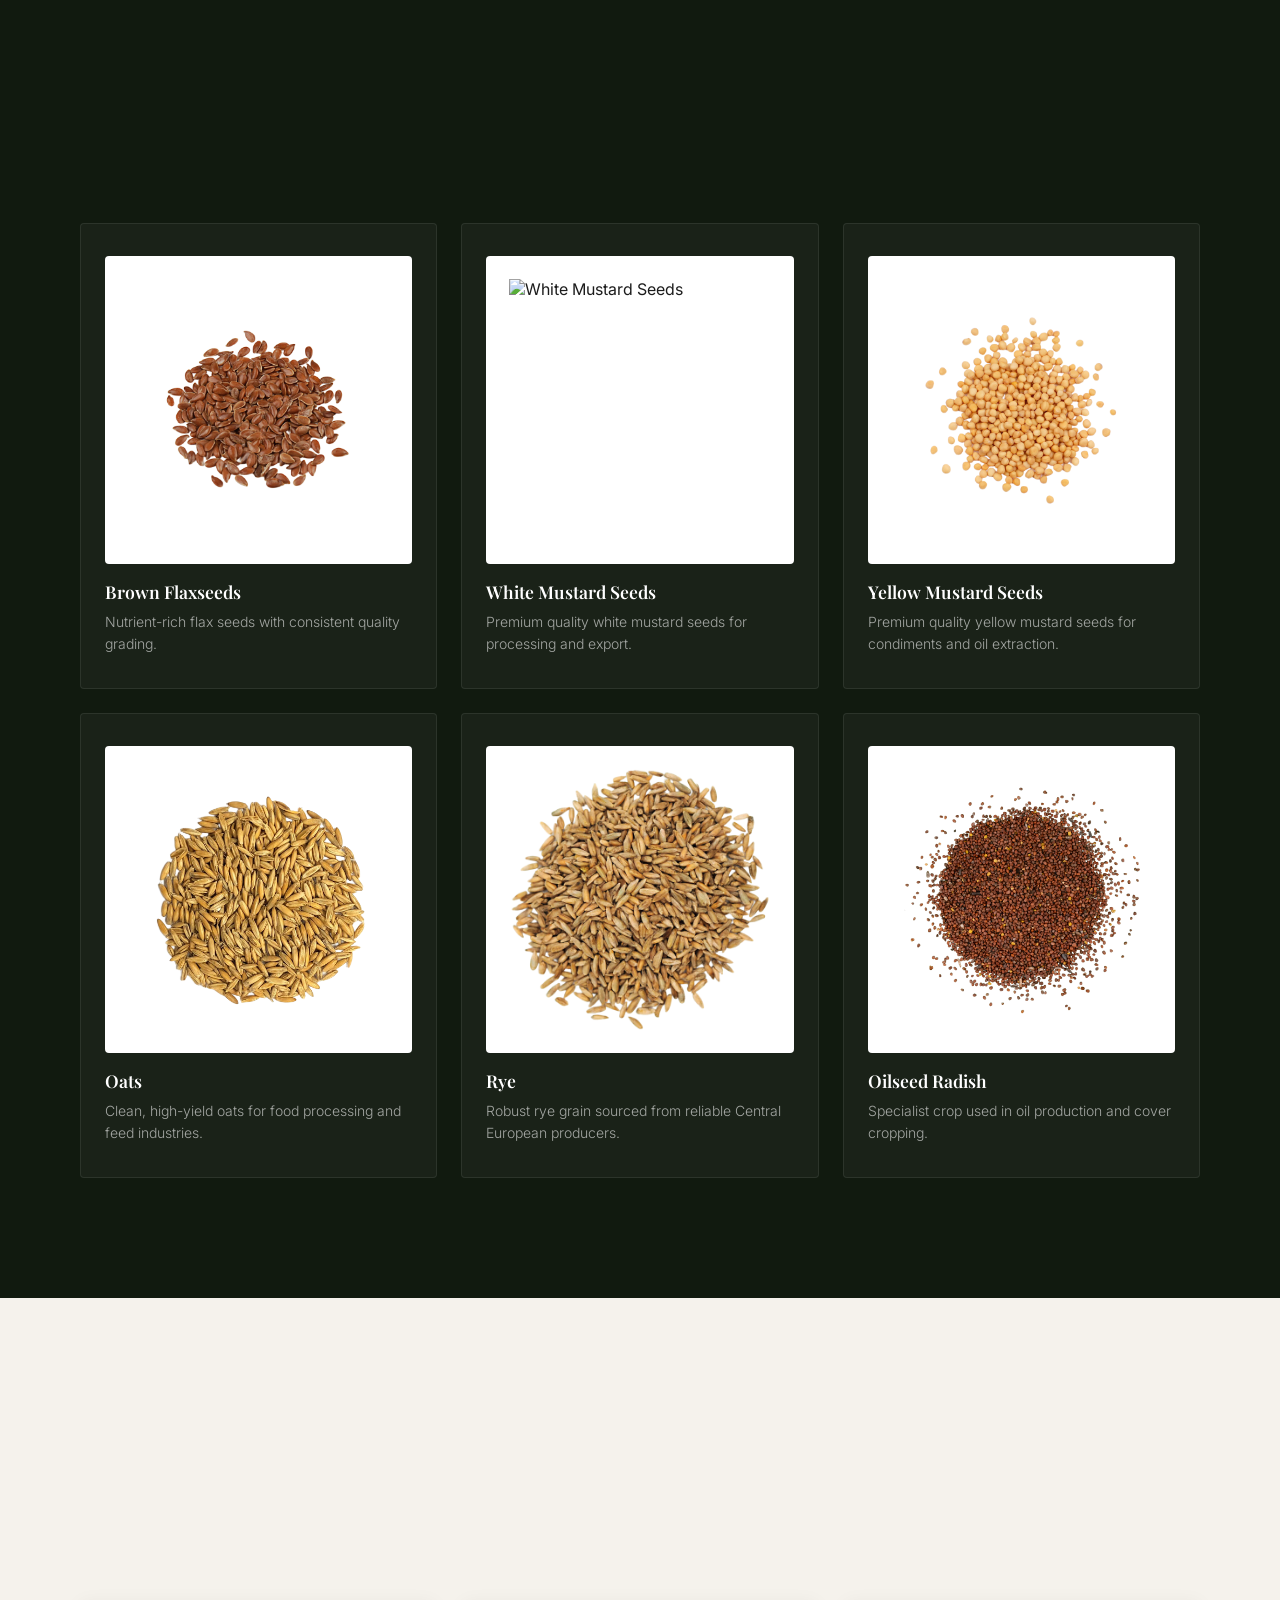
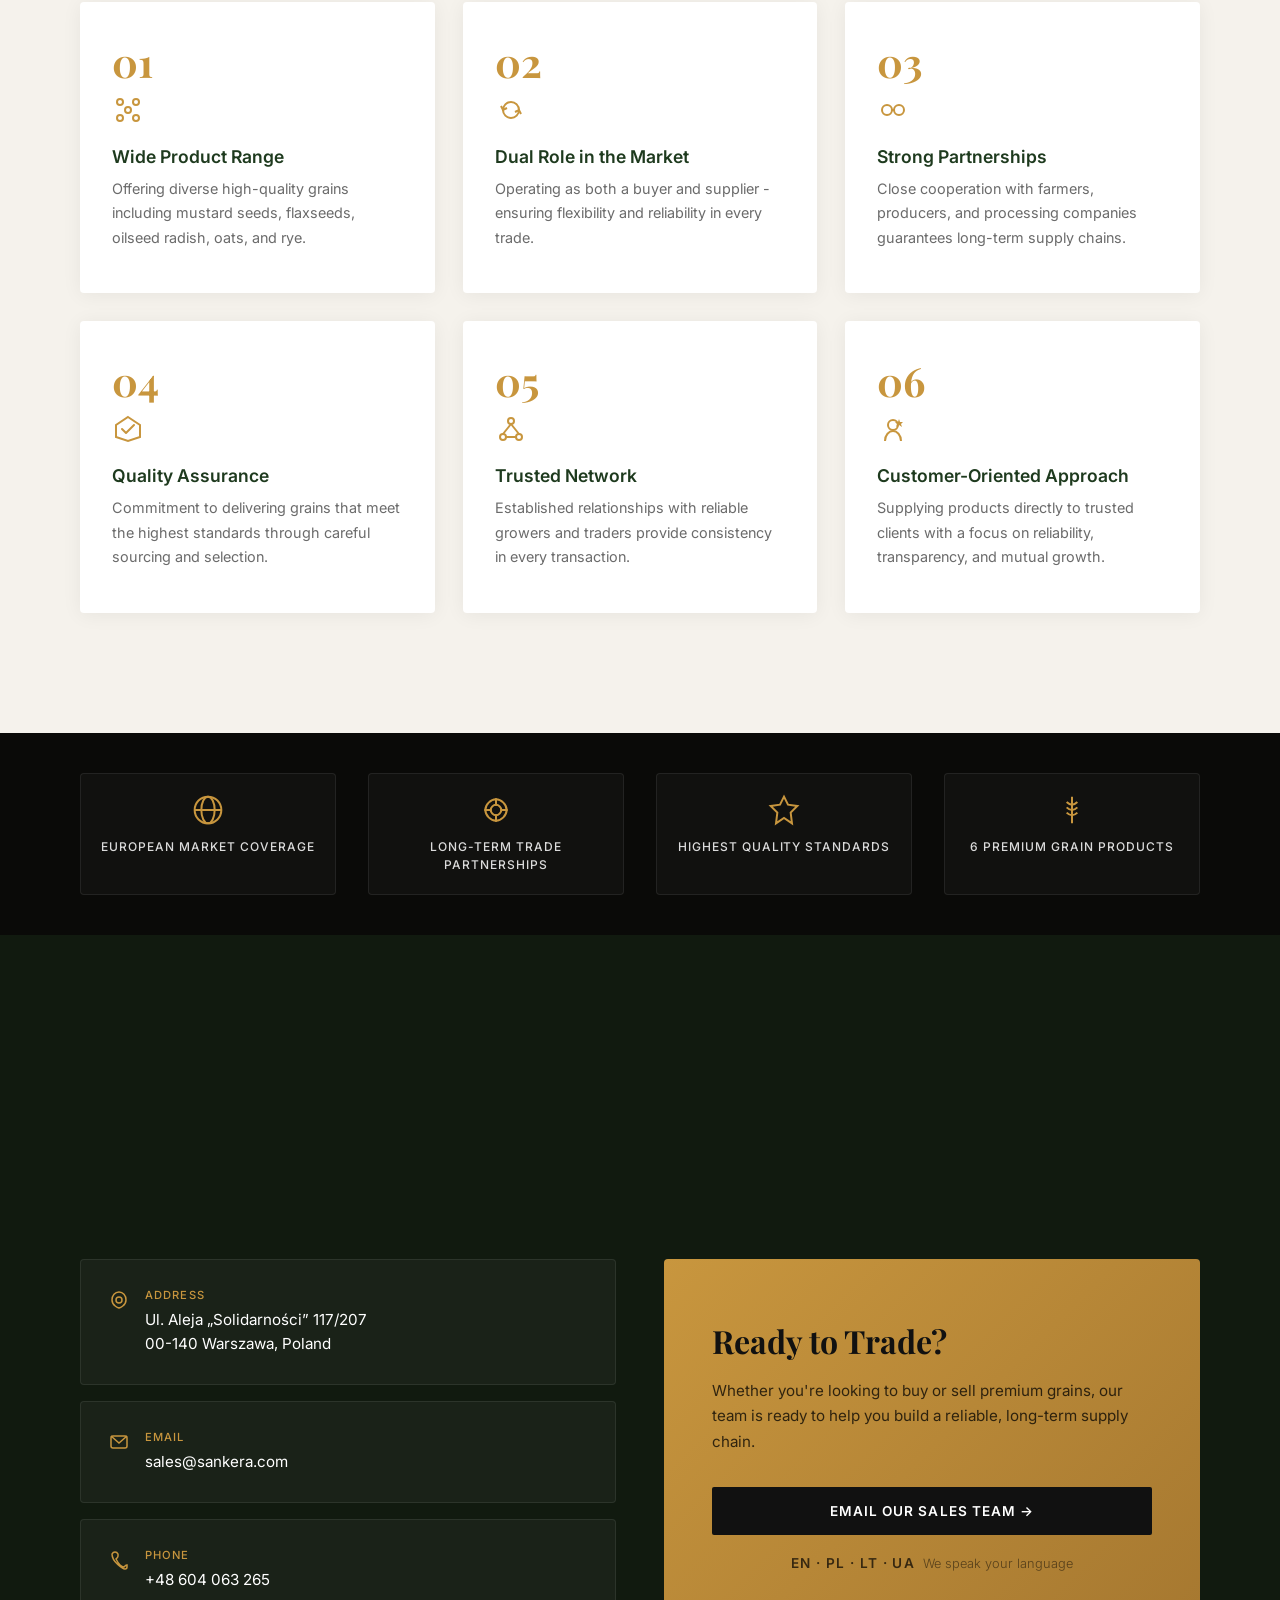
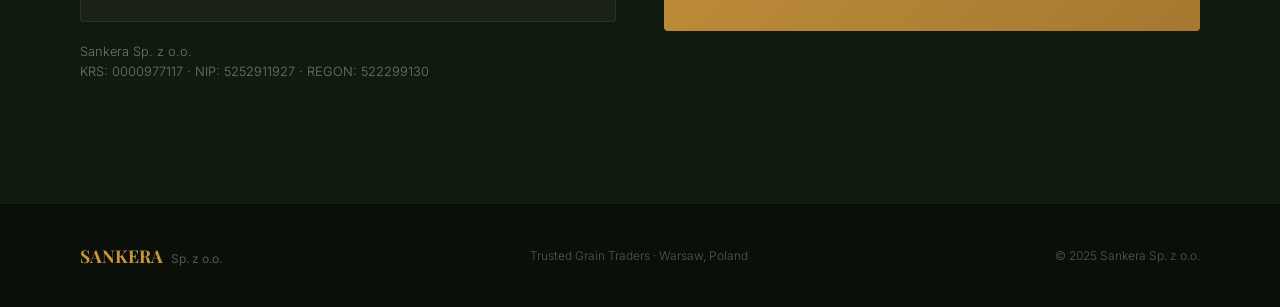
==== commit 68ef7327: "Remove logo decorative lines and replace flag emojis with text Co-Authored-By: Claude Opus 4.6 <nore" ====
--- a/en/index.html
+++ b/en/index.html
@@ -101,22 +101,9 @@
       gap: 12px;
     }
 
-    .nav-logo::before {
-      content: '';
-      display: block;
-      width: 28px;
-      height: 1px;
-      background: var(--accent);
-      opacity: 0.5;
-    }
-
+    .nav-logo::before,
     .nav-logo::after {
-      content: '';
-      display: block;
-      width: 28px;
-      height: 1px;
-      background: var(--accent);
-      opacity: 0.5;
+      display: none;
     }
 
     .nav-tag {
@@ -1051,8 +1038,11 @@
     }
 
     .language-row .flags {
-      font-size: 1.2rem;
-      letter-spacing: 0.3em;
+      font-family: 'Inter', sans-serif;
+      font-size: 0.85rem;
+      font-weight: 600;
+      letter-spacing: 0.1em;
+      color: rgba(0,0,0,0.7);
     }
 
     .language-row span:last-child {
@@ -1666,7 +1656,7 @@
           <p>Whether you're looking to buy or sell premium grains, our team is ready to help you build a reliable, long-term supply chain.</p>
           <a href="mailto:sales@sankera.com" class="btn-email">Email Our Sales Team &rarr;</a>
           <div class="language-row">
-            <span class="flags">&#127468;&#127463; &#127477;&#127473; &#127473;&#127481; &#127482;&#127462;</span>
+            <span class="flags">EN &middot; PL &middot; LT &middot; UA</span>
             <span>We speak your language</span>
           </div>
         </div>
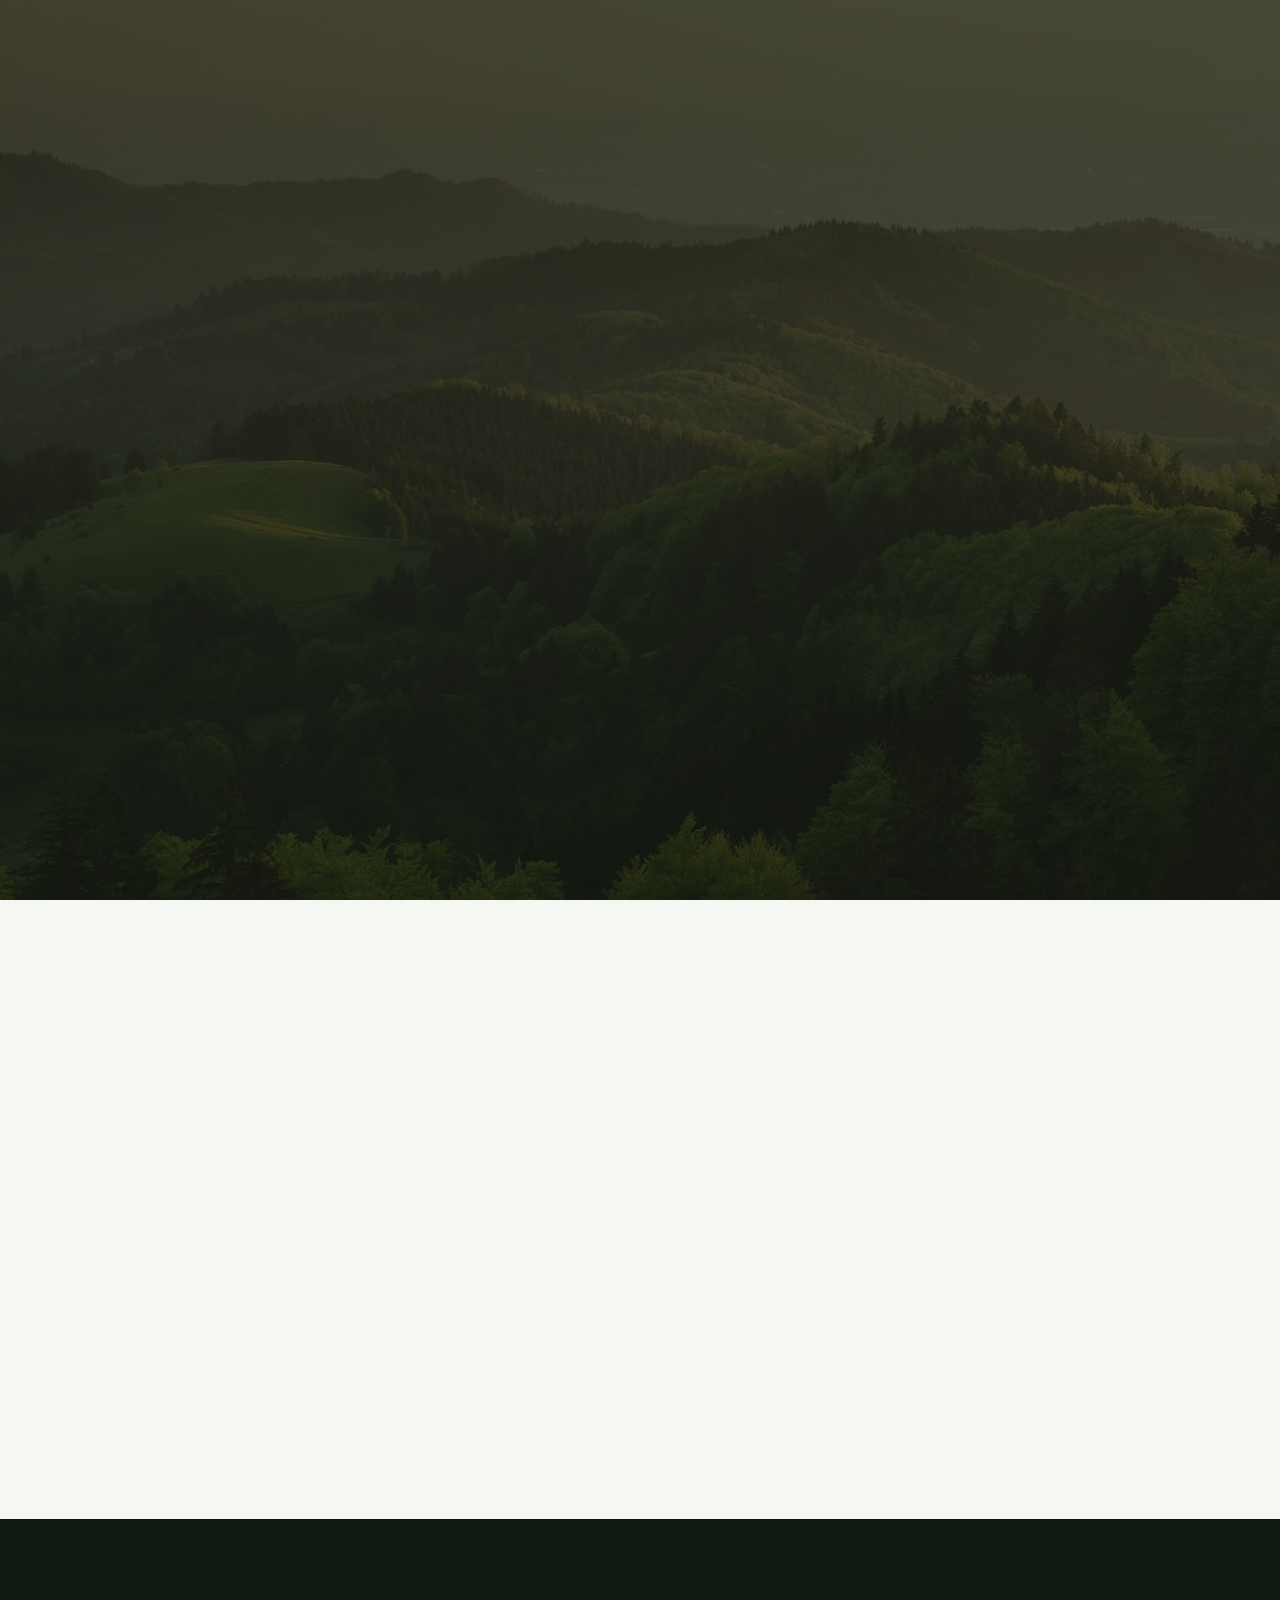
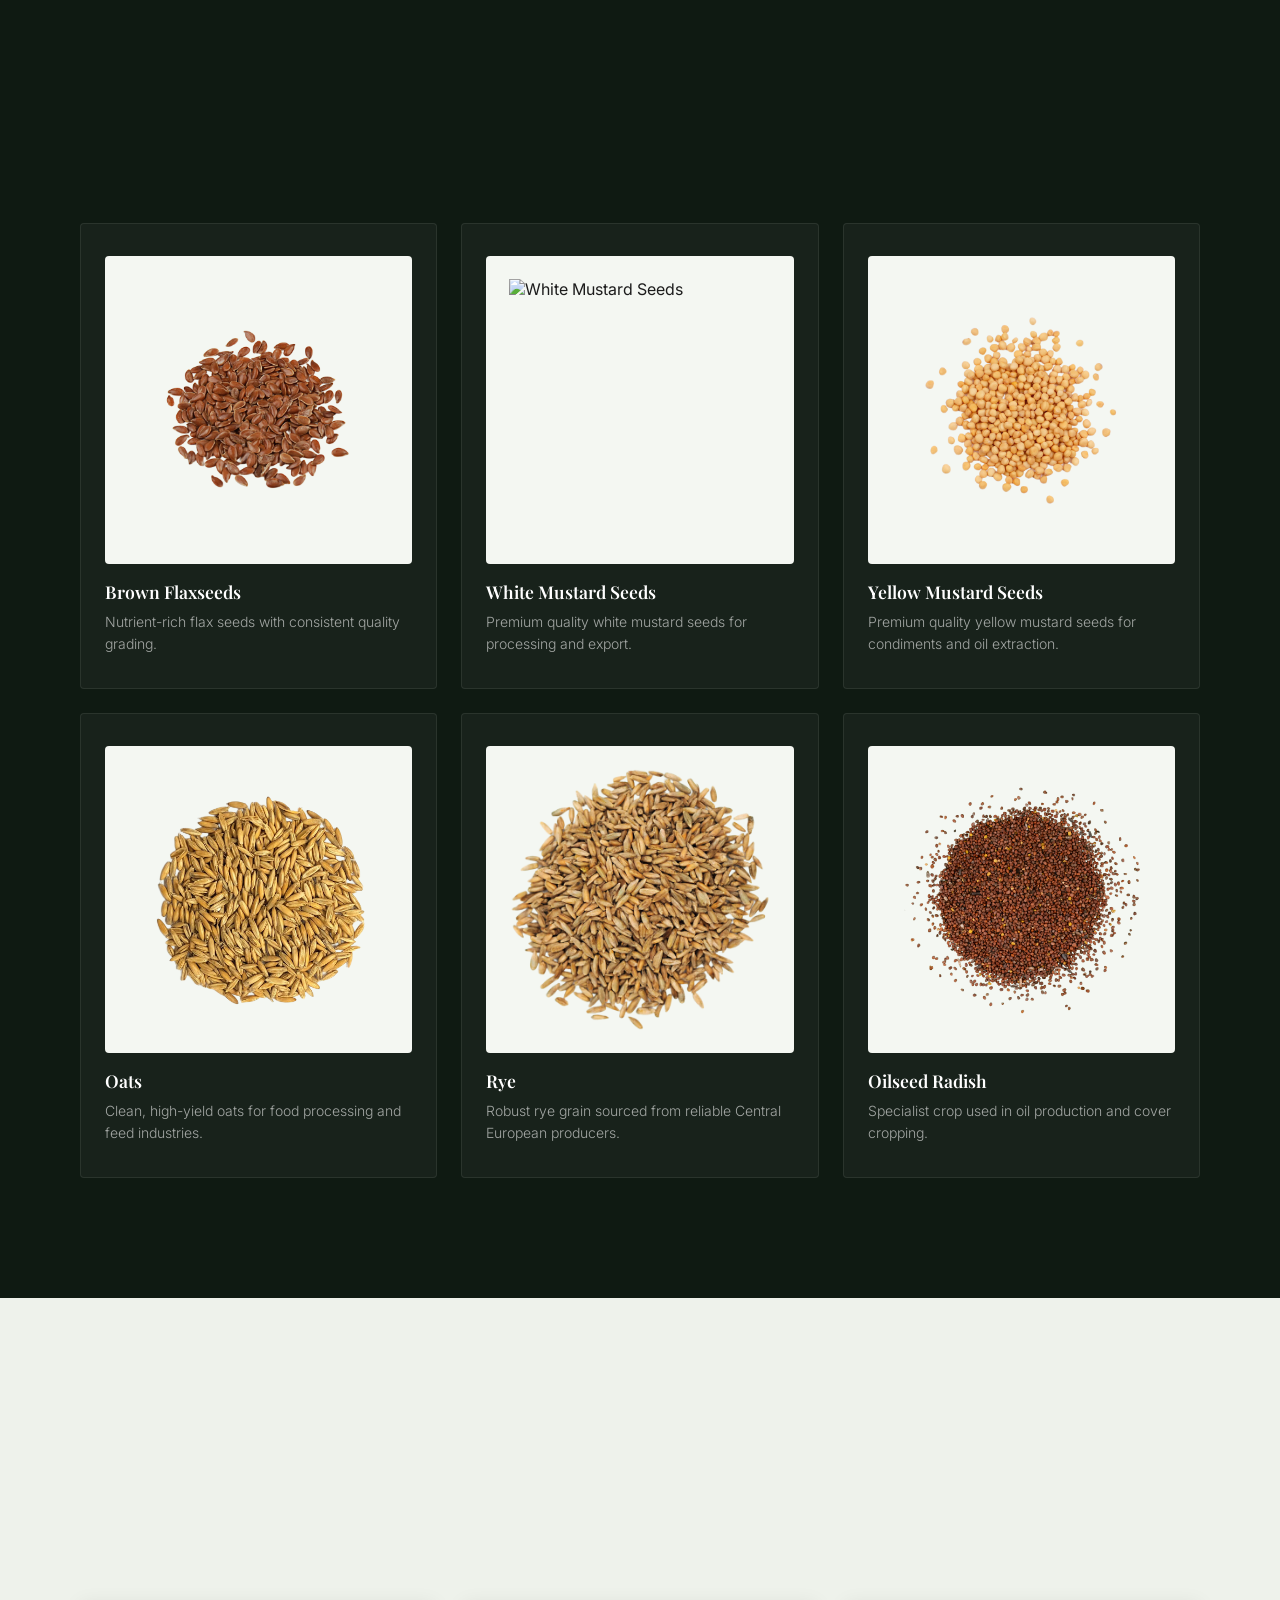
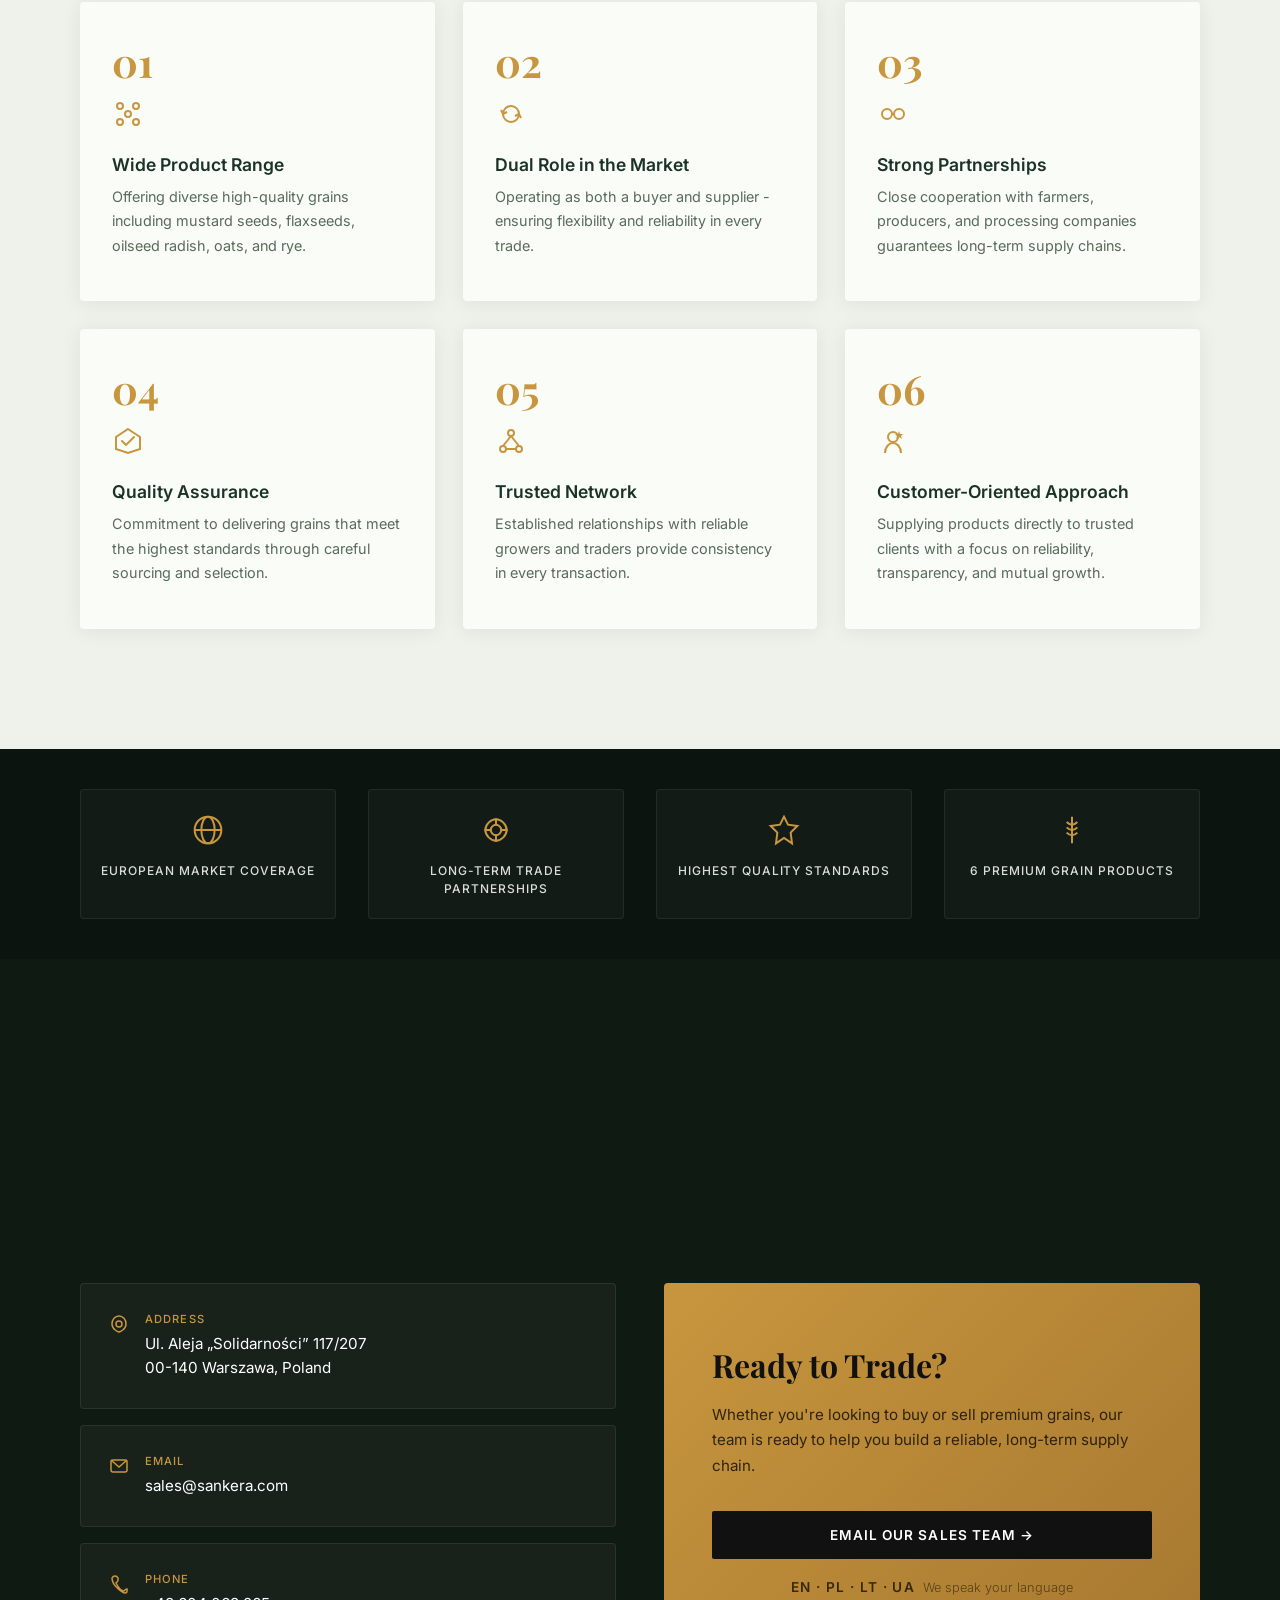
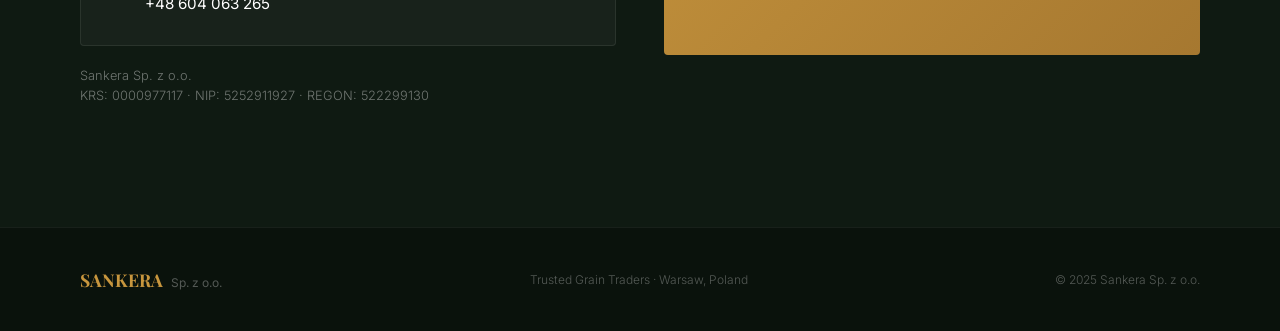
==== commit ff8458fb: "Green theme, logo image, smaller header, white nav text Co-Authored-By: Claude Opus 4.6 <noreply@ant" ====
--- a/en/index.html
+++ b/en/index.html
@@ -11,13 +11,13 @@
 
   <style>
     :root {
-      --primary: #1E3A1E;
+      --primary: #1B3324;
       --accent: #C8963E;
       --accent-light: #E8B96A;
-      --bg: #F5F2EC;
-      --bg-dark: #111A0F;
+      --bg: #EEF2EB;
+      --bg-dark: #0F1A12;
       --text: #1C1C1C;
-      --text-light: #6B6B6B;
+      --text-light: #5A6B5A;
       --white: #FFFFFF;
     }
 
@@ -49,7 +49,7 @@
       left: 0;
       width: 100%;
       z-index: 1000;
-      padding: 24px 0;
+      padding: 12px 0;
       transition: all 0.5s cubic-bezier(0.4, 0, 0.2, 1);
     }
 
@@ -66,10 +66,10 @@
     }
 
     .nav.scrolled {
-      background: rgba(10, 15, 10, 0.92);
+      background: rgba(12, 22, 14, 0.94);
       backdrop-filter: blur(20px);
       -webkit-backdrop-filter: blur(20px);
-      padding: 16px 0;
+      padding: 10px 0;
       box-shadow: 0 4px 30px rgba(0, 0, 0, 0.2);
     }
 
@@ -106,6 +106,12 @@
       display: none;
     }
 
+    .nav-logo-img {
+      height: 40px;
+      width: auto;
+      filter: brightness(0) invert(1);
+    }
+
     .nav-tag {
       font-family: 'Inter', sans-serif;
       font-size: 0.55rem;
@@ -142,7 +148,7 @@
     }
 
     .nav-links a {
-      color: rgba(255,255,255,0.75);
+      color: #ffffff;
       font-family: 'Inter', sans-serif;
       font-weight: 400;
       font-size: 0.75rem;
@@ -331,7 +337,7 @@
     .hero-sub {
       font-family: 'Inter', sans-serif;
       font-weight: 300;
-      color: rgba(255,255,255,0.75);
+      color: #ffffff;
       max-width: 520px;
       margin: 0 auto 44px;
       font-size: 1.05rem;
@@ -390,7 +396,7 @@
 
     /* ═══════════ ABOUT ═══════════ */
     .about {
-      background: #ffffff;
+      background: #F4F7F2;
       padding: 120px 0;
       position: relative;
     }
@@ -399,9 +405,9 @@
       content: '';
       position: absolute;
       inset: 0;
-      background-image: url("data:image/svg+xml,%3Csvg xmlns='http://www.w3.org/2000/svg' width='50' height='50'%3E%3Cline x1='50' y1='0' x2='50' y2='50' stroke='%23e0e0e0' stroke-width='1' shape-rendering='crispEdges'/%3E%3Cline x1='0' y1='50' x2='50' y2='50' stroke='%23e0e0e0' stroke-width='1' shape-rendering='crispEdges'/%3E%3C/svg%3E");
+      background-image: url("data:image/svg+xml,%3Csvg xmlns='http://www.w3.org/2000/svg' width='50' height='50'%3E%3Cline x1='50' y1='0' x2='50' y2='50' stroke='%23b8ccb8' stroke-width='1' shape-rendering='crispEdges'/%3E%3Cline x1='0' y1='50' x2='50' y2='50' stroke='%23b8ccb8' stroke-width='1' shape-rendering='crispEdges'/%3E%3C/svg%3E");
       background-size: 50px 50px;
-      opacity: 0.65;
+      opacity: 0.5;
       -webkit-mask-image: radial-gradient(ellipse at center, black 20%, transparent 70%);
       mask-image: radial-gradient(ellipse at center, black 20%, transparent 70%);
     }
@@ -538,7 +544,7 @@
       display: flex;
       align-items: center;
       justify-content: center;
-      background: #ffffff;
+      background: #F4F7F2;
       position: relative;
     }
 
@@ -546,7 +552,7 @@
       content: '';
       position: absolute;
       inset: 0;
-      background-image: url("data:image/svg+xml,%3Csvg xmlns='http://www.w3.org/2000/svg' width='50' height='50'%3E%3Cline x1='50' y1='0' x2='50' y2='50' stroke='%23e0e0e0' stroke-width='1' shape-rendering='crispEdges'/%3E%3Cline x1='0' y1='50' x2='50' y2='50' stroke='%23e0e0e0' stroke-width='1' shape-rendering='crispEdges'/%3E%3C/svg%3E");
+      background-image: url("data:image/svg+xml,%3Csvg xmlns='http://www.w3.org/2000/svg' width='50' height='50'%3E%3Cline x1='50' y1='0' x2='50' y2='50' stroke='%23b8ccb8' stroke-width='1' shape-rendering='crispEdges'/%3E%3Cline x1='0' y1='50' x2='50' y2='50' stroke='%23b8ccb8' stroke-width='1' shape-rendering='crispEdges'/%3E%3C/svg%3E");
       background-size: 50px 50px;
       -webkit-mask-image: radial-gradient(ellipse at center, black 50%, transparent 85%);
       mask-image: radial-gradient(ellipse at center, black 50%, transparent 85%);
@@ -648,7 +654,7 @@
     .product-modal-image {
       width: 100%;
       aspect-ratio: 16/9;
-      background: #ffffff;
+      background: #F4F7F2;
       border-radius: 8px 8px 0 0;
       display: flex;
       align-items: center;
@@ -661,7 +667,7 @@
       content: '';
       position: absolute;
       inset: 0;
-      background-image: url("data:image/svg+xml,%3Csvg xmlns='http://www.w3.org/2000/svg' width='50' height='50'%3E%3Cline x1='50' y1='0' x2='50' y2='50' stroke='%23e0e0e0' stroke-width='1' shape-rendering='crispEdges'/%3E%3Cline x1='0' y1='50' x2='50' y2='50' stroke='%23e0e0e0' stroke-width='1' shape-rendering='crispEdges'/%3E%3C/svg%3E");
+      background-image: url("data:image/svg+xml,%3Csvg xmlns='http://www.w3.org/2000/svg' width='50' height='50'%3E%3Cline x1='50' y1='0' x2='50' y2='50' stroke='%23b8ccb8' stroke-width='1' shape-rendering='crispEdges'/%3E%3Cline x1='0' y1='50' x2='50' y2='50' stroke='%23b8ccb8' stroke-width='1' shape-rendering='crispEdges'/%3E%3C/svg%3E");
       background-size: 50px 50px;
       -webkit-mask-image: radial-gradient(ellipse at center, black 50%, transparent 85%);
       mask-image: radial-gradient(ellipse at center, black 50%, transparent 85%);
@@ -790,10 +796,10 @@
     }
 
     .strength-card {
-      background: var(--white);
+      background: #FAFCF8;
       border-radius: 4px;
       padding: 40px 32px;
-      box-shadow: 0 2px 20px rgba(0,0,0,0.06);
+      box-shadow: 0 2px 20px rgba(20,40,20,0.08);
       transition: all 0.3s ease;
       border-bottom: 3px solid transparent;
     }
@@ -819,7 +825,7 @@
 
     .strength-icon svg {
       width: 32px;
-      height: 32px;
+      height: 40px;
     }
 
     .strength-card h3 {
@@ -841,7 +847,7 @@
 
     /* ═══════════ TRUST BAR ═══════════ */
     .trust-bar {
-      background: #0a0a08;
+      background: #0B140E;
       padding: 40px 0;
       position: relative;
       overflow: hidden;
@@ -885,7 +891,7 @@
 
     .trust-item svg {
       width: 32px;
-      height: 32px;
+      height: 40px;
       color: var(--accent);
       flex-shrink: 0;
     }
@@ -1054,7 +1060,7 @@
 
     /* ═══════════ FOOTER ═══════════ */
     .footer {
-      background: #0A0F0A;
+      background: #0A120C;
       padding: 40px 0;
       border-top: 1px solid rgba(255,255,255,0.06);
     }
@@ -1248,7 +1254,7 @@
       .product-modal-body .modal-desc { font-size: 0.85rem; line-height: 1.7; margin-bottom: 20px; }
       .product-modal-details { grid-template-columns: 1fr; gap: 10px; }
       .modal-detail-item { padding: 12px 16px; }
-      .product-modal-close { top: 12px; right: 12px; width: 32px; height: 32px; }
+      .product-modal-close { top: 12px; right: 12px; width: 32px; height: 40px; }
 
       /* STRENGTHS MOBILE */
       .strengths { padding: 64px 0; }
@@ -1373,7 +1379,7 @@
   <!-- ═══════════ NAV ═══════════ -->
   <nav class="nav" id="nav">
     <div class="container">
-      <a href="#" class="nav-logo">SANKERA</a>
+      <a href="#" class="nav-logo"><img src="../public/sankeras.png" alt="SANKERA" class="nav-logo-img"></a>
       <input type="checkbox" id="hamburger-toggle" class="hamburger-toggle" aria-label="Toggle menu">
       <label for="hamburger-toggle" class="hamburger">
         <span></span>
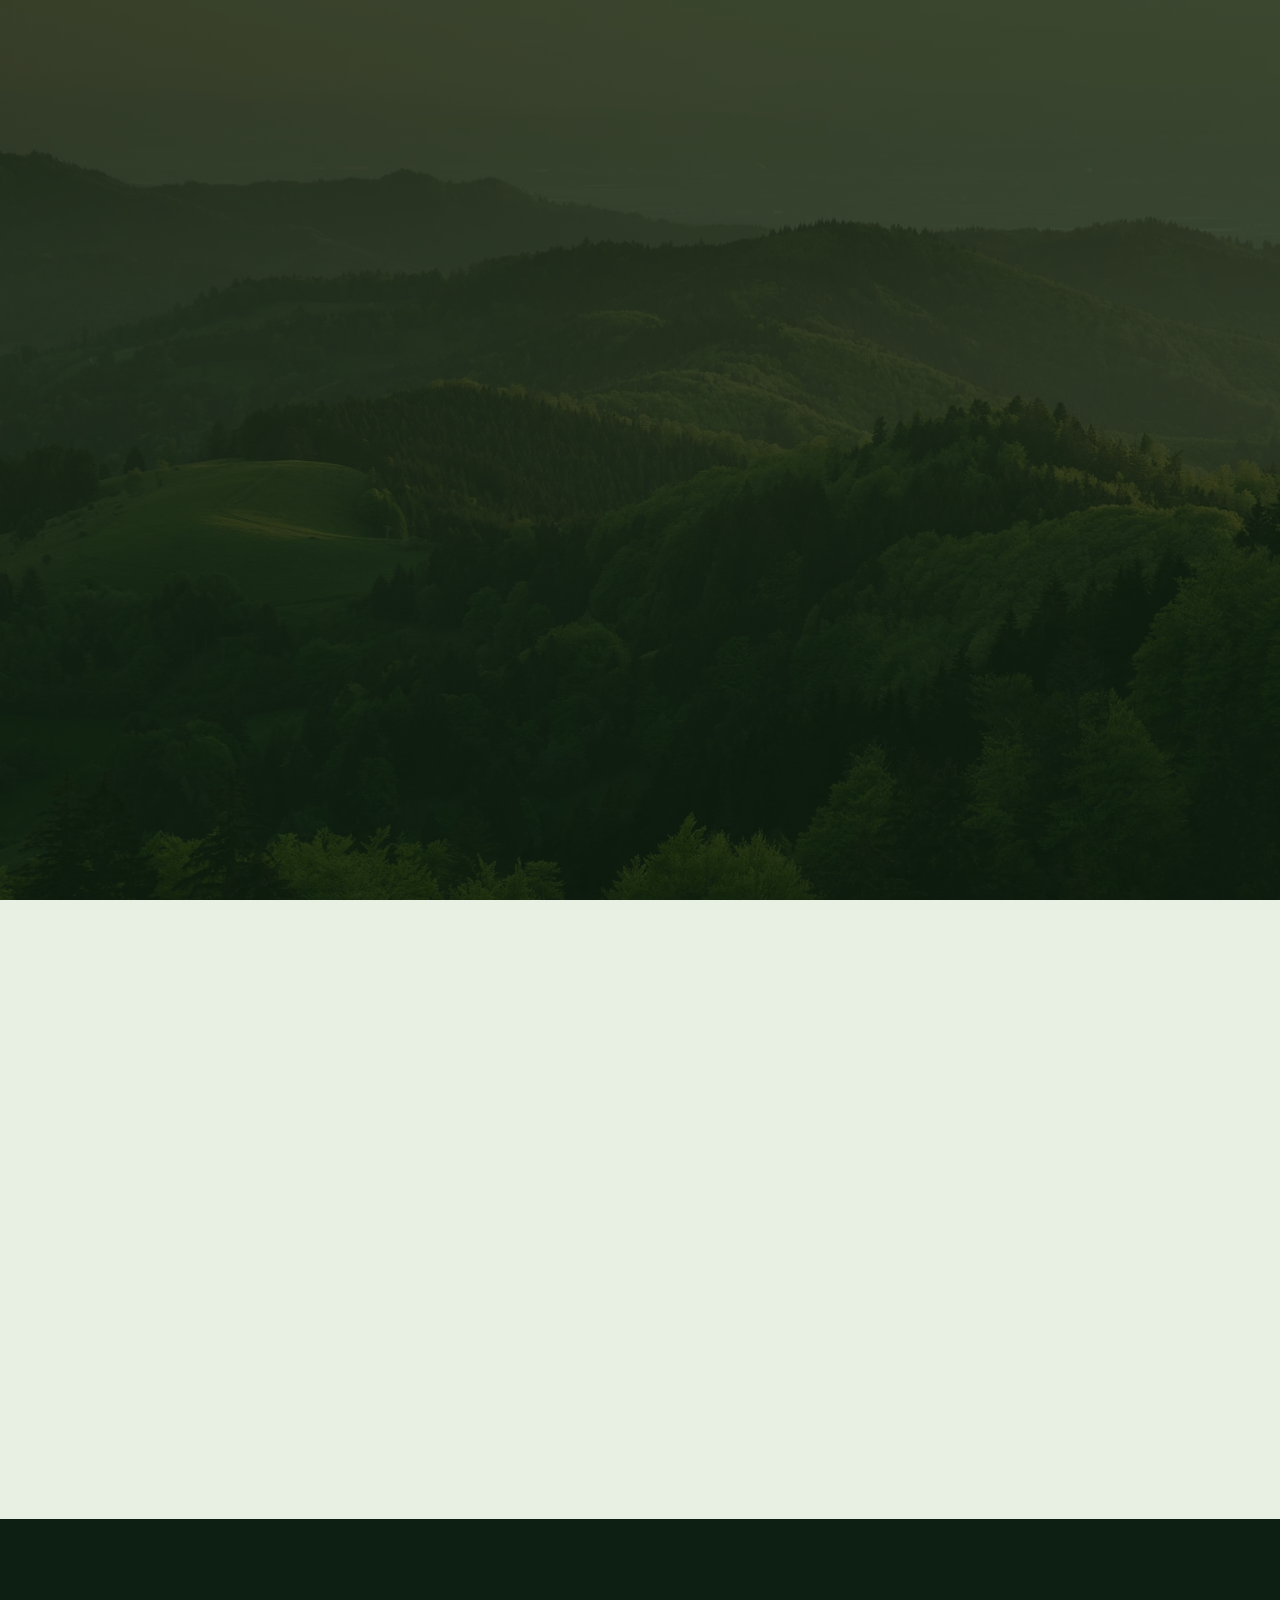
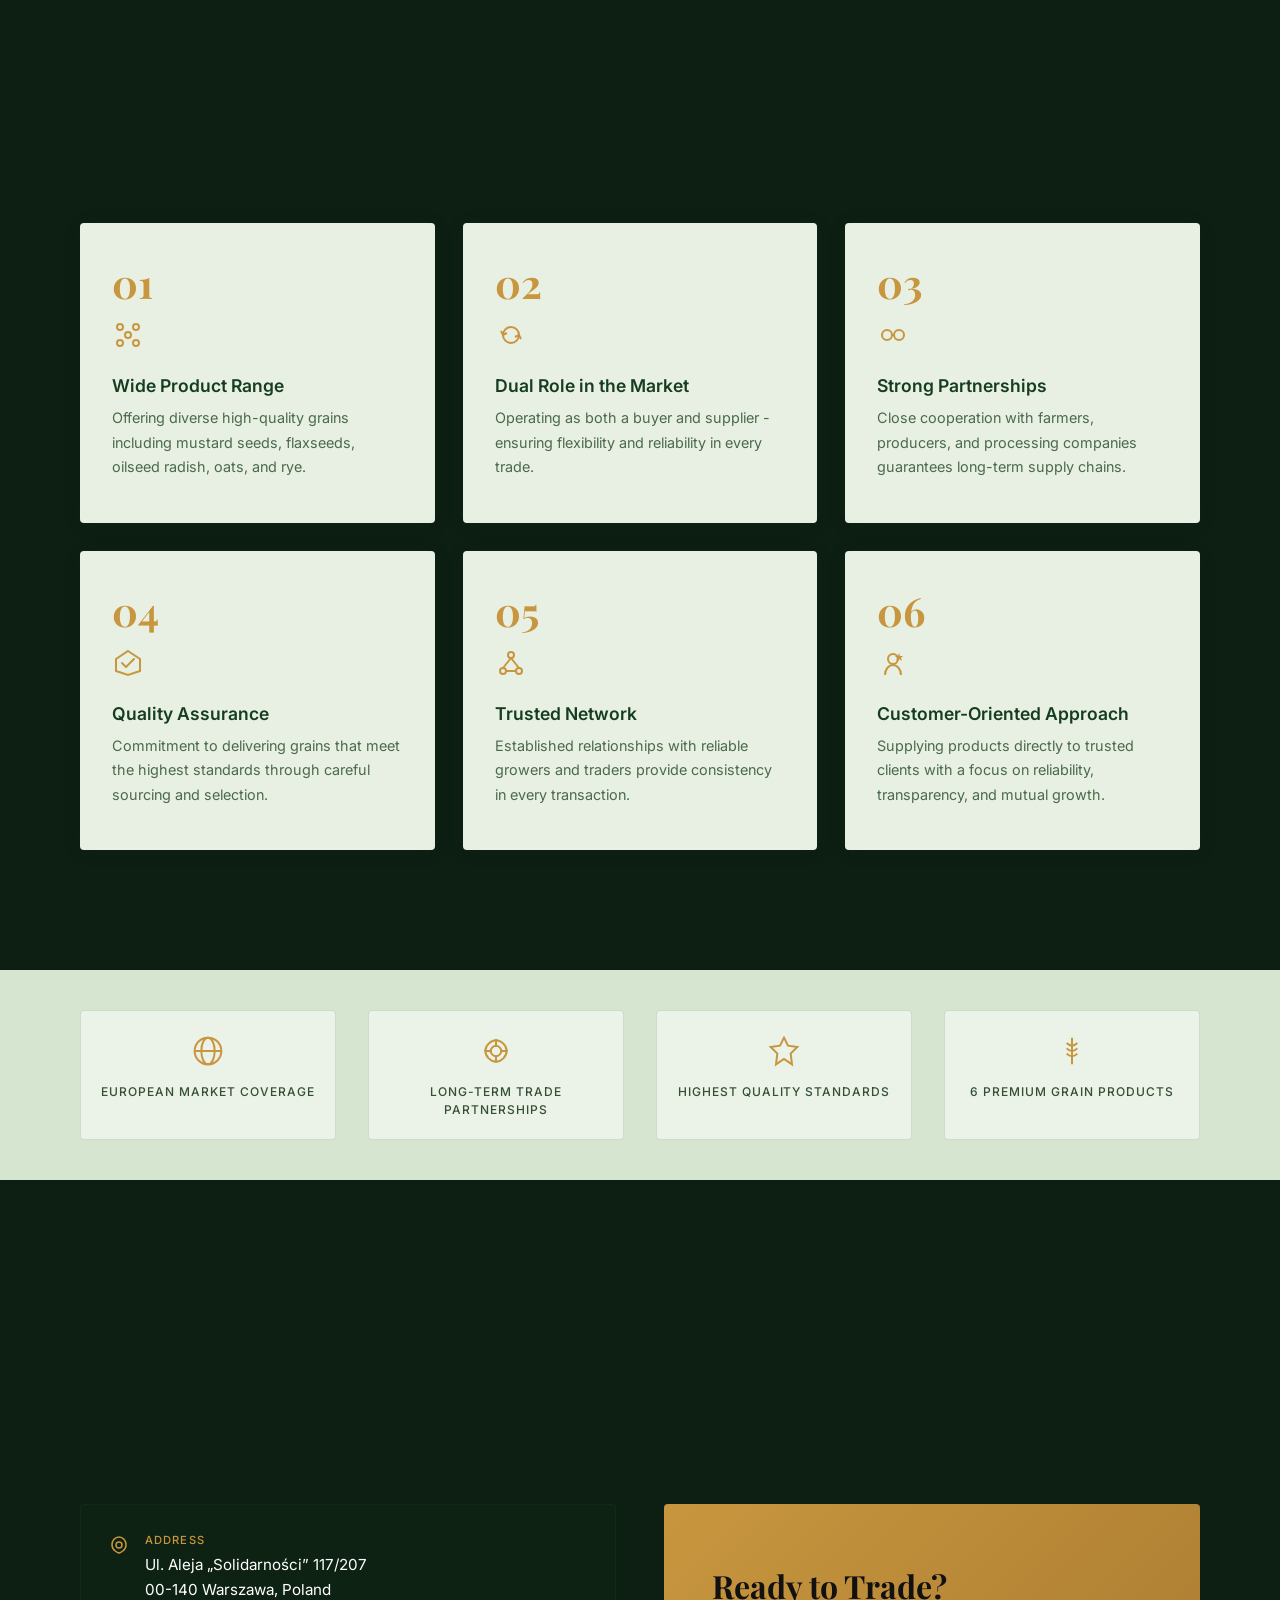
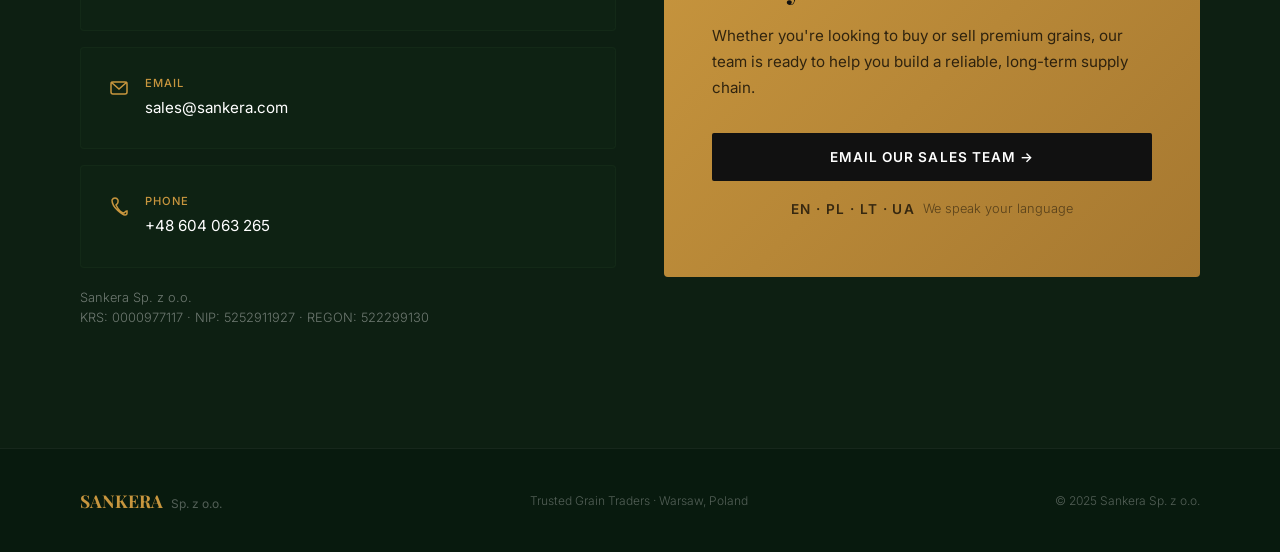
==== commit 2f130a87: "Hide products, restyle strengths/trust/contact sections, stronger green theme Co-Authored-By: Claude" ====
--- a/en/index.html
+++ b/en/index.html
@@ -11,13 +11,13 @@
 
   <style>
     :root {
-      --primary: #1B3324;
+      --primary: #163D20;
       --accent: #C8963E;
       --accent-light: #E8B96A;
-      --bg: #EEF2EB;
-      --bg-dark: #0F1A12;
+      --bg: #E4EDE0;
+      --bg-dark: #0D1F12;
       --text: #1C1C1C;
-      --text-light: #5A6B5A;
+      --text-light: #4A6A4A;
       --white: #FFFFFF;
     }
 
@@ -66,7 +66,7 @@
     }
 
     .nav.scrolled {
-      background: rgba(12, 22, 14, 0.94);
+      background: rgba(10, 30, 15, 0.95);
       backdrop-filter: blur(20px);
       -webkit-backdrop-filter: blur(20px);
       padding: 10px 0;
@@ -226,7 +226,7 @@
       position: absolute;
       top: calc(100% + 8px);
       right: 0;
-      background: rgba(17, 26, 15, 0.96);
+      background: rgba(10, 30, 15, 0.97);
       backdrop-filter: blur(16px);
       border: 1px solid rgba(255,255,255,0.1);
       border-radius: 4px;
@@ -290,7 +290,7 @@
     .hero {
       width: 100%;
       min-height: 100vh;
-      background: linear-gradient(rgba(17, 26, 15, 0.53), rgba(17, 26, 15, 0.53)), url('../public/Mountains.jpg') center center / cover no-repeat;
+      background: linear-gradient(rgba(10, 30, 12, 0.55), rgba(10, 30, 12, 0.55)), url('../public/Mountains.jpg') center center / cover no-repeat;
       display: flex;
       align-items: center;
       justify-content: center;
@@ -302,7 +302,7 @@
     .hero-overlay {
       position: absolute;
       inset: 0;
-      background: rgba(17, 26, 15, 0.53);
+      background: rgba(10, 30, 12, 0.55);
       z-index: 1;
       pointer-events: none;
     }
@@ -396,7 +396,7 @@
 
     /* ═══════════ ABOUT ═══════════ */
     .about {
-      background: #F4F7F2;
+      background: #E8F0E4;
       padding: 120px 0;
       position: relative;
     }
@@ -405,7 +405,7 @@
       content: '';
       position: absolute;
       inset: 0;
-      background-image: url("data:image/svg+xml,%3Csvg xmlns='http://www.w3.org/2000/svg' width='50' height='50'%3E%3Cline x1='50' y1='0' x2='50' y2='50' stroke='%23b8ccb8' stroke-width='1' shape-rendering='crispEdges'/%3E%3Cline x1='0' y1='50' x2='50' y2='50' stroke='%23b8ccb8' stroke-width='1' shape-rendering='crispEdges'/%3E%3C/svg%3E");
+      background-image: url("data:image/svg+xml,%3Csvg xmlns='http://www.w3.org/2000/svg' width='50' height='50'%3E%3Cline x1='50' y1='0' x2='50' y2='50' stroke='%2390B890' stroke-width='1' shape-rendering='crispEdges'/%3E%3Cline x1='0' y1='50' x2='50' y2='50' stroke='%2390B890' stroke-width='1' shape-rendering='crispEdges'/%3E%3C/svg%3E");
       background-size: 50px 50px;
       opacity: 0.5;
       -webkit-mask-image: radial-gradient(ellipse at center, black 20%, transparent 70%);
@@ -488,7 +488,7 @@
       opacity: 0.85;
     }
 
-    /* ═══════════ PRODUCTS ═══════════ */
+    /* ═══════════ PRODUCTS (HIDDEN) ═══════════ */
     .products {
       background: var(--bg-dark);
       padding: 120px 0;
@@ -523,16 +523,15 @@
     }
 
     .product-card {
-      background: rgba(255,255,255,0.04);
-      border: 1px solid rgba(255,255,255,0.08);
+      background: rgba(40,80,40,0.08);
+      border: 1px solid rgba(40,80,40,0.15);
       border-radius: 4px;
       padding: 32px 24px;
       transition: all 0.3s ease;
     }
 
     .product-card:hover {
-      background: rgba(200,150,62,0.08);
-      border-color: rgba(200,150,62,0.3);
+      background: rgba(40,100,40,0.12);
       transform: translateY(-4px);
     }
 
@@ -544,7 +543,7 @@
       display: flex;
       align-items: center;
       justify-content: center;
-      background: #F4F7F2;
+      background: #E8F0E4;
       position: relative;
     }
 
@@ -552,7 +551,7 @@
       content: '';
       position: absolute;
       inset: 0;
-      background-image: url("data:image/svg+xml,%3Csvg xmlns='http://www.w3.org/2000/svg' width='50' height='50'%3E%3Cline x1='50' y1='0' x2='50' y2='50' stroke='%23b8ccb8' stroke-width='1' shape-rendering='crispEdges'/%3E%3Cline x1='0' y1='50' x2='50' y2='50' stroke='%23b8ccb8' stroke-width='1' shape-rendering='crispEdges'/%3E%3C/svg%3E");
+      background-image: url("data:image/svg+xml,%3Csvg xmlns='http://www.w3.org/2000/svg' width='50' height='50'%3E%3Cline x1='50' y1='0' x2='50' y2='50' stroke='%2390B890' stroke-width='1' shape-rendering='crispEdges'/%3E%3Cline x1='0' y1='50' x2='50' y2='50' stroke='%2390B890' stroke-width='1' shape-rendering='crispEdges'/%3E%3C/svg%3E");
       background-size: 50px 50px;
       -webkit-mask-image: radial-gradient(ellipse at center, black 50%, transparent 85%);
       mask-image: radial-gradient(ellipse at center, black 50%, transparent 85%);
@@ -654,7 +653,7 @@
     .product-modal-image {
       width: 100%;
       aspect-ratio: 16/9;
-      background: #F4F7F2;
+      background: #E8F0E4;
       border-radius: 8px 8px 0 0;
       display: flex;
       align-items: center;
@@ -667,7 +666,7 @@
       content: '';
       position: absolute;
       inset: 0;
-      background-image: url("data:image/svg+xml,%3Csvg xmlns='http://www.w3.org/2000/svg' width='50' height='50'%3E%3Cline x1='50' y1='0' x2='50' y2='50' stroke='%23b8ccb8' stroke-width='1' shape-rendering='crispEdges'/%3E%3Cline x1='0' y1='50' x2='50' y2='50' stroke='%23b8ccb8' stroke-width='1' shape-rendering='crispEdges'/%3E%3C/svg%3E");
+      background-image: url("data:image/svg+xml,%3Csvg xmlns='http://www.w3.org/2000/svg' width='50' height='50'%3E%3Cline x1='50' y1='0' x2='50' y2='50' stroke='%2390B890' stroke-width='1' shape-rendering='crispEdges'/%3E%3Cline x1='0' y1='50' x2='50' y2='50' stroke='%2390B890' stroke-width='1' shape-rendering='crispEdges'/%3E%3C/svg%3E");
       background-size: 50px 50px;
       -webkit-mask-image: radial-gradient(ellipse at center, black 50%, transparent 85%);
       mask-image: radial-gradient(ellipse at center, black 50%, transparent 85%);
@@ -713,7 +712,7 @@
     }
 
     .modal-detail-item {
-      background: rgba(255,255,255,0.04);
+      background: rgba(40,80,40,0.08);
       border: 1px solid rgba(255,255,255,0.06);
       border-radius: 4px;
       padding: 16px 20px;
@@ -777,16 +776,20 @@
 
     /* ═══════════ STRENGTHS ═══════════ */
     .strengths {
-      background: var(--bg);
+      background: var(--bg-dark);
       padding: 120px 0;
     }
 
     .strengths .section-header h2 {
-      color: var(--primary);
+      color: var(--white);
     }
 
     .strengths .section-header p {
-      color: var(--text-light);
+      color: rgba(255,255,255,0.6);
+    }
+
+    .strengths .section-label {
+      color: var(--accent);
     }
 
     .strengths-grid {
@@ -796,7 +799,7 @@
     }
 
     .strength-card {
-      background: #FAFCF8;
+      background: #E8F0E4;
       border-radius: 4px;
       padding: 40px 32px;
       box-shadow: 0 2px 20px rgba(20,40,20,0.08);
@@ -847,7 +850,7 @@
 
     /* ═══════════ TRUST BAR ═══════════ */
     .trust-bar {
-      background: #0B140E;
+      background: #D6E5D0;
       padding: 40px 0;
       position: relative;
       overflow: hidden;
@@ -857,9 +860,9 @@
       content: '';
       position: absolute;
       inset: 0;
-      background-image: url("data:image/svg+xml,%3Csvg xmlns='http://www.w3.org/2000/svg' width='50' height='50'%3E%3Cline x1='50' y1='0' x2='50' y2='50' stroke='%23ffffff' stroke-width='1' shape-rendering='crispEdges'/%3E%3Cline x1='0' y1='50' x2='50' y2='50' stroke='%23ffffff' stroke-width='1' shape-rendering='crispEdges'/%3E%3C/svg%3E");
+      background-image: url("data:image/svg+xml,%3Csvg xmlns='http://www.w3.org/2000/svg' width='50' height='50'%3E%3Cline x1='50' y1='0' x2='50' y2='50' stroke='%23a0c0a0' stroke-width='1' shape-rendering='crispEdges'/%3E%3Cline x1='0' y1='50' x2='50' y2='50' stroke='%23a0c0a0' stroke-width='1' shape-rendering='crispEdges'/%3E%3C/svg%3E");
       background-size: 50px 50px;
-      opacity: 0.06;
+      opacity: 0.3;
       -webkit-mask-image: radial-gradient(ellipse at center, black 30%, transparent 80%);
       mask-image: radial-gradient(ellipse at center, black 30%, transparent 80%);
     }
@@ -878,15 +881,14 @@
       align-items: center;
       gap: 12px;
       padding: 20px 16px;
-      border: 1px solid rgba(255,255,255,0.08);
+      border: 1px solid rgba(40,80,40,0.15);
       border-radius: 4px;
-      background: rgba(255,255,255,0.03);
+      background: rgba(255,255,255,0.5);
       transition: all 0.3s ease;
     }
 
     .trust-item:hover {
-      border-color: rgba(200,150,62,0.3);
-      background: rgba(200,150,62,0.05);
+      background: rgba(255,255,255,0.7);
     }
 
     .trust-item svg {
@@ -899,7 +901,7 @@
     .trust-item span {
       font-family: 'Inter', sans-serif;
       font-weight: 500;
-      color: rgba(255,255,255,0.85);
+      color: rgba(20,50,20,0.85);
       text-transform: uppercase;
       letter-spacing: 0.08em;
       font-size: 0.75rem;
@@ -931,8 +933,8 @@
     }
 
     .contact-card {
-      background: rgba(255,255,255,0.04);
-      border: 1px solid rgba(255,255,255,0.08);
+      background: rgba(40,80,40,0.08);
+      border: 1px solid rgba(40,80,40,0.15);
       border-radius: 4px;
       padding: 28px;
       display: flex;
@@ -944,8 +946,9 @@
     }
 
     .contact-card:hover {
-      border-color: rgba(200,150,62,0.3);
-      background: rgba(200,150,62,0.05);
+      border-color: var(--accent);
+      background: rgba(40,80,40,0.08);
+      transform: translateY(-4px);
     }
 
     .contact-card svg {
@@ -1060,7 +1063,7 @@
 
     /* ═══════════ FOOTER ═══════════ */
     .footer {
-      background: #0A120C;
+      background: #081A0E;
       padding: 40px 0;
       border-top: 1px solid rgba(255,255,255,0.06);
     }
@@ -1463,7 +1466,7 @@
   </section>
 
   <!-- ═══════════ PRODUCTS ═══════════ -->
-  <section class="products" id="products">
+  <section class="products" id="products" style="display:none">
     <div class="container">
       <div class="section-header">
         <p class="section-label">What We Trade</p>
